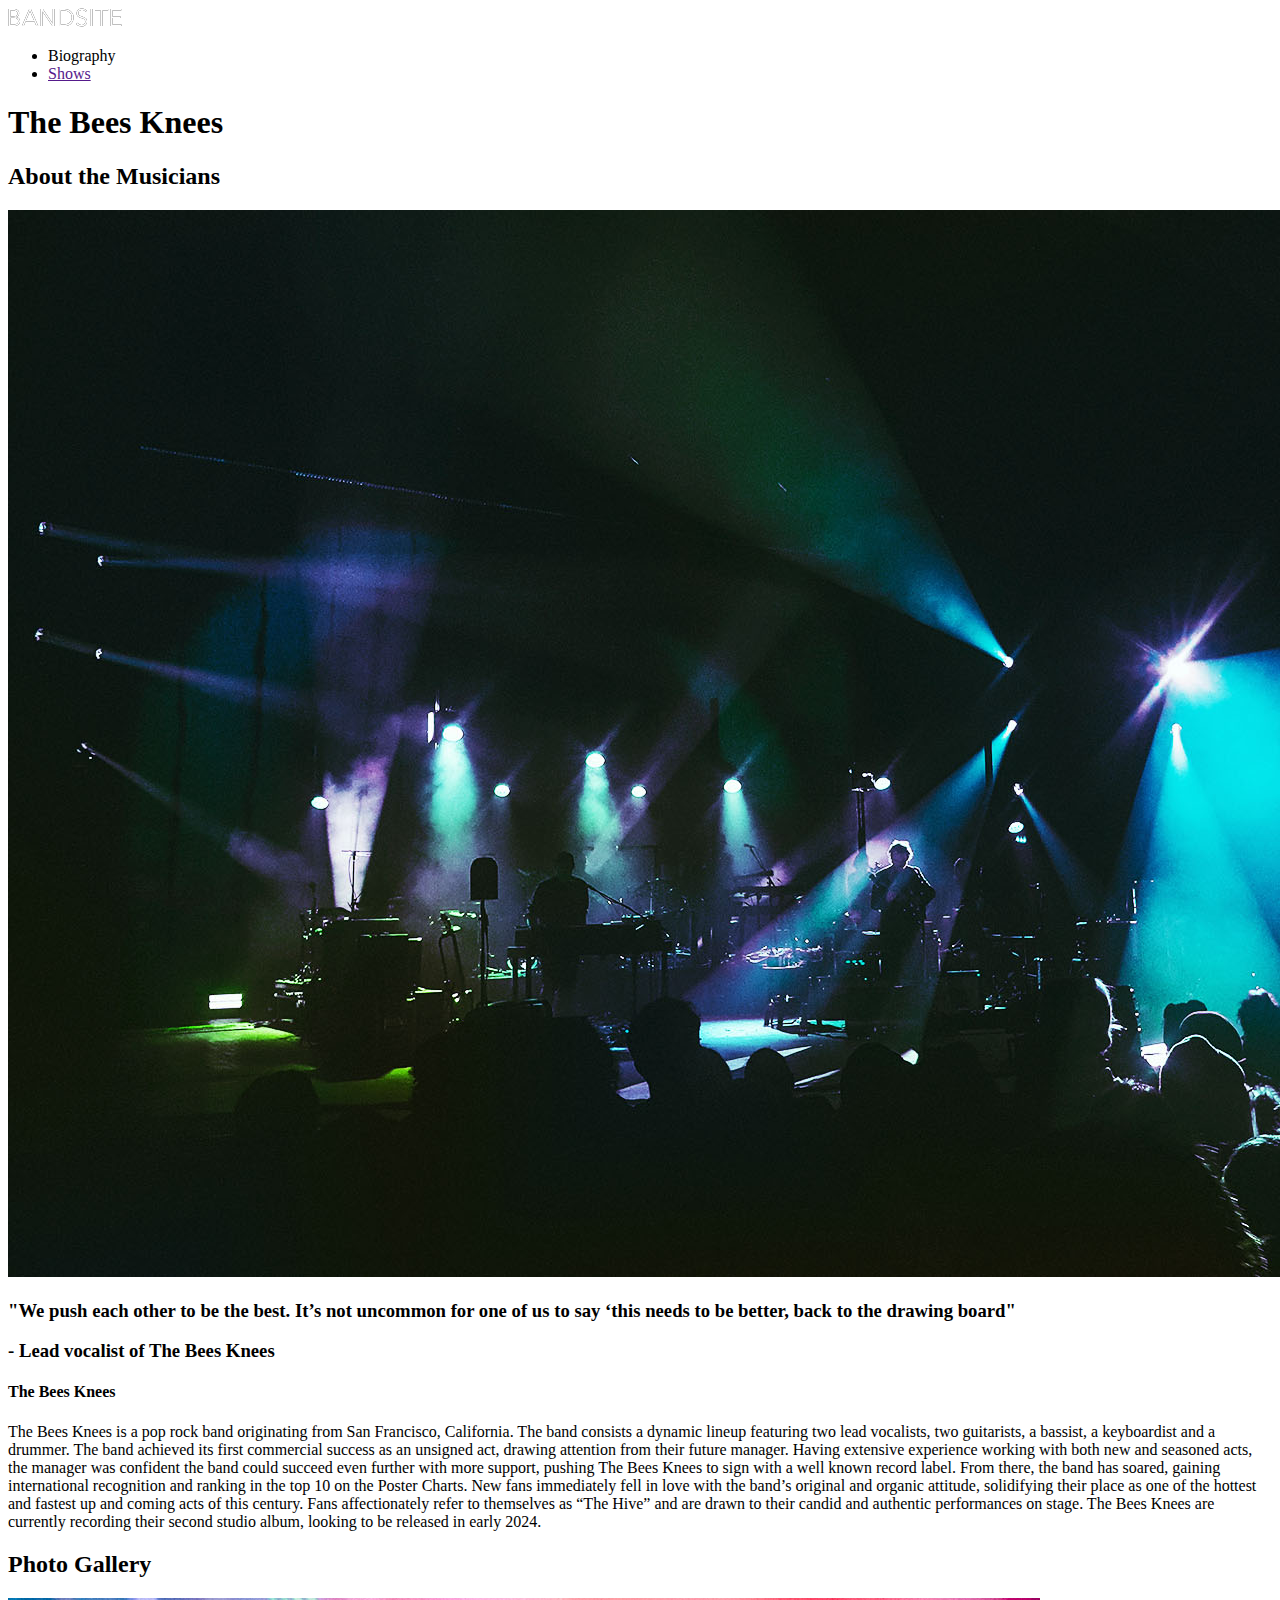
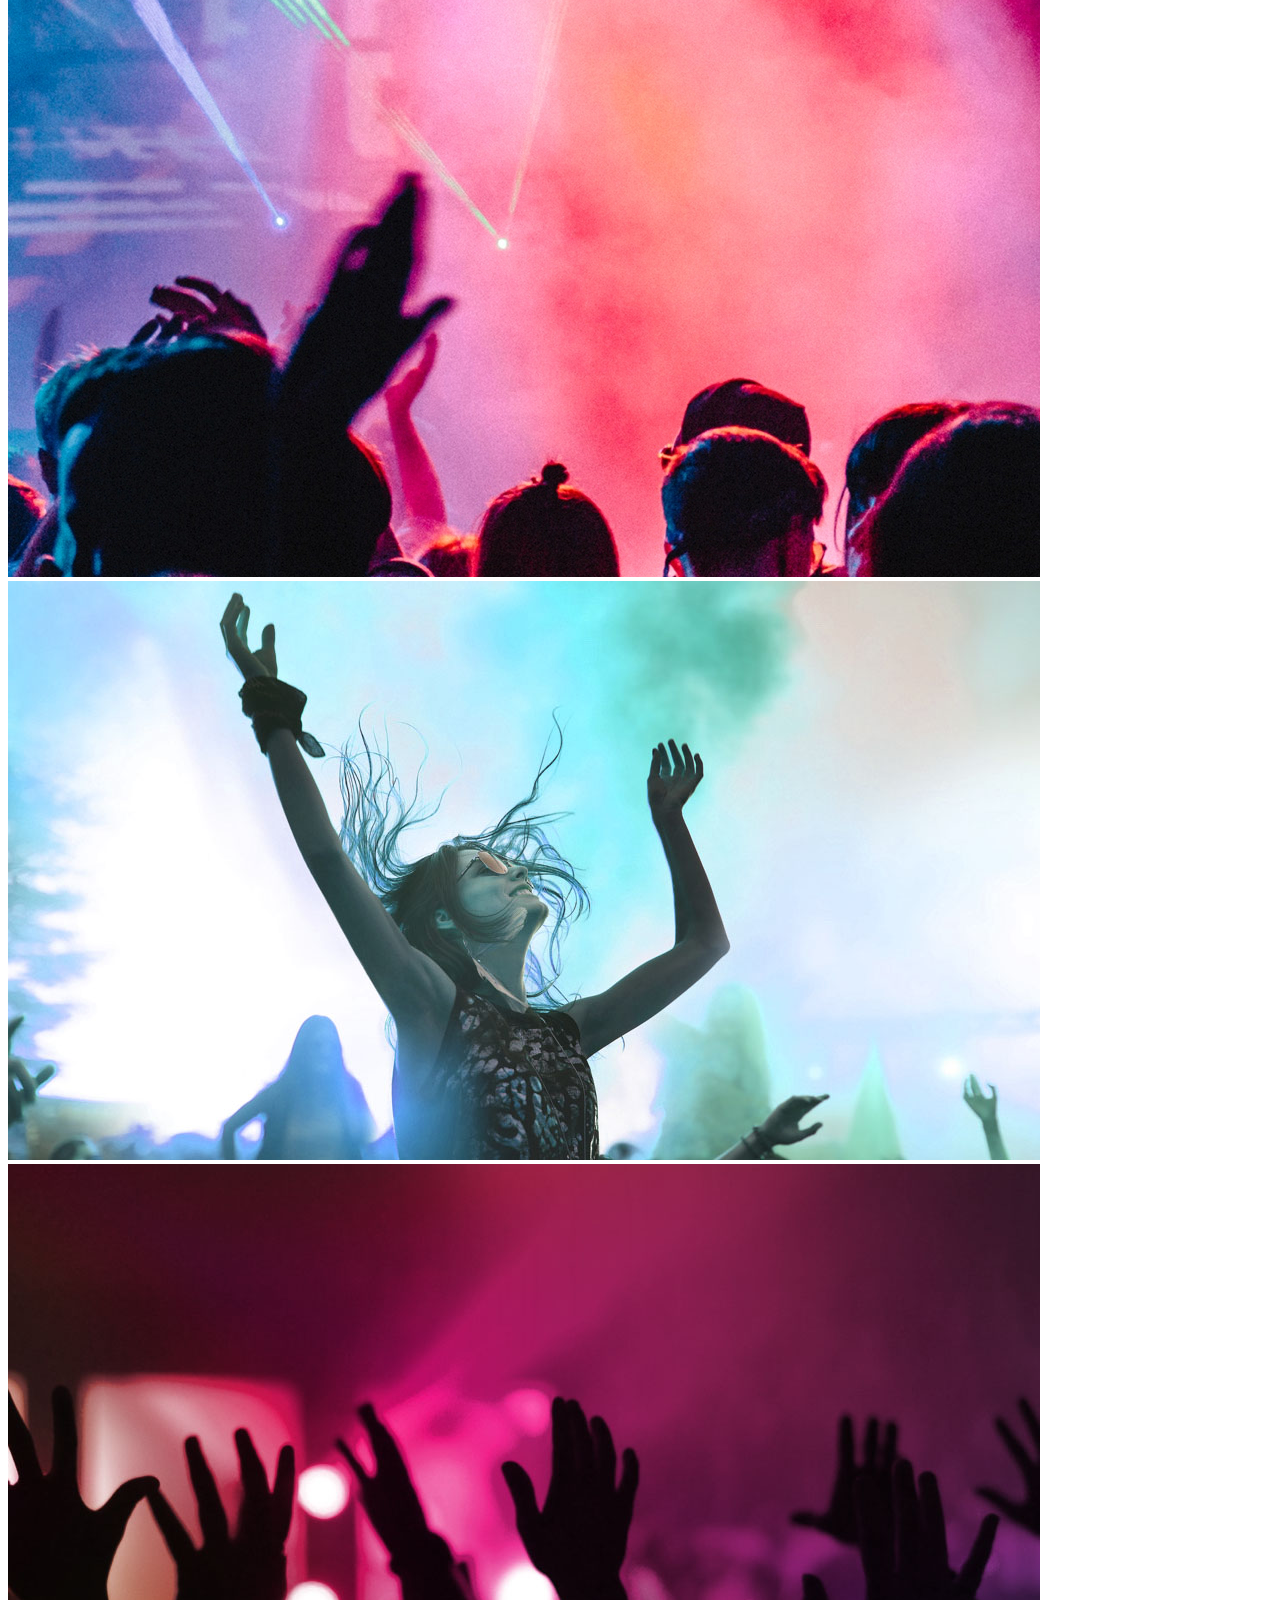
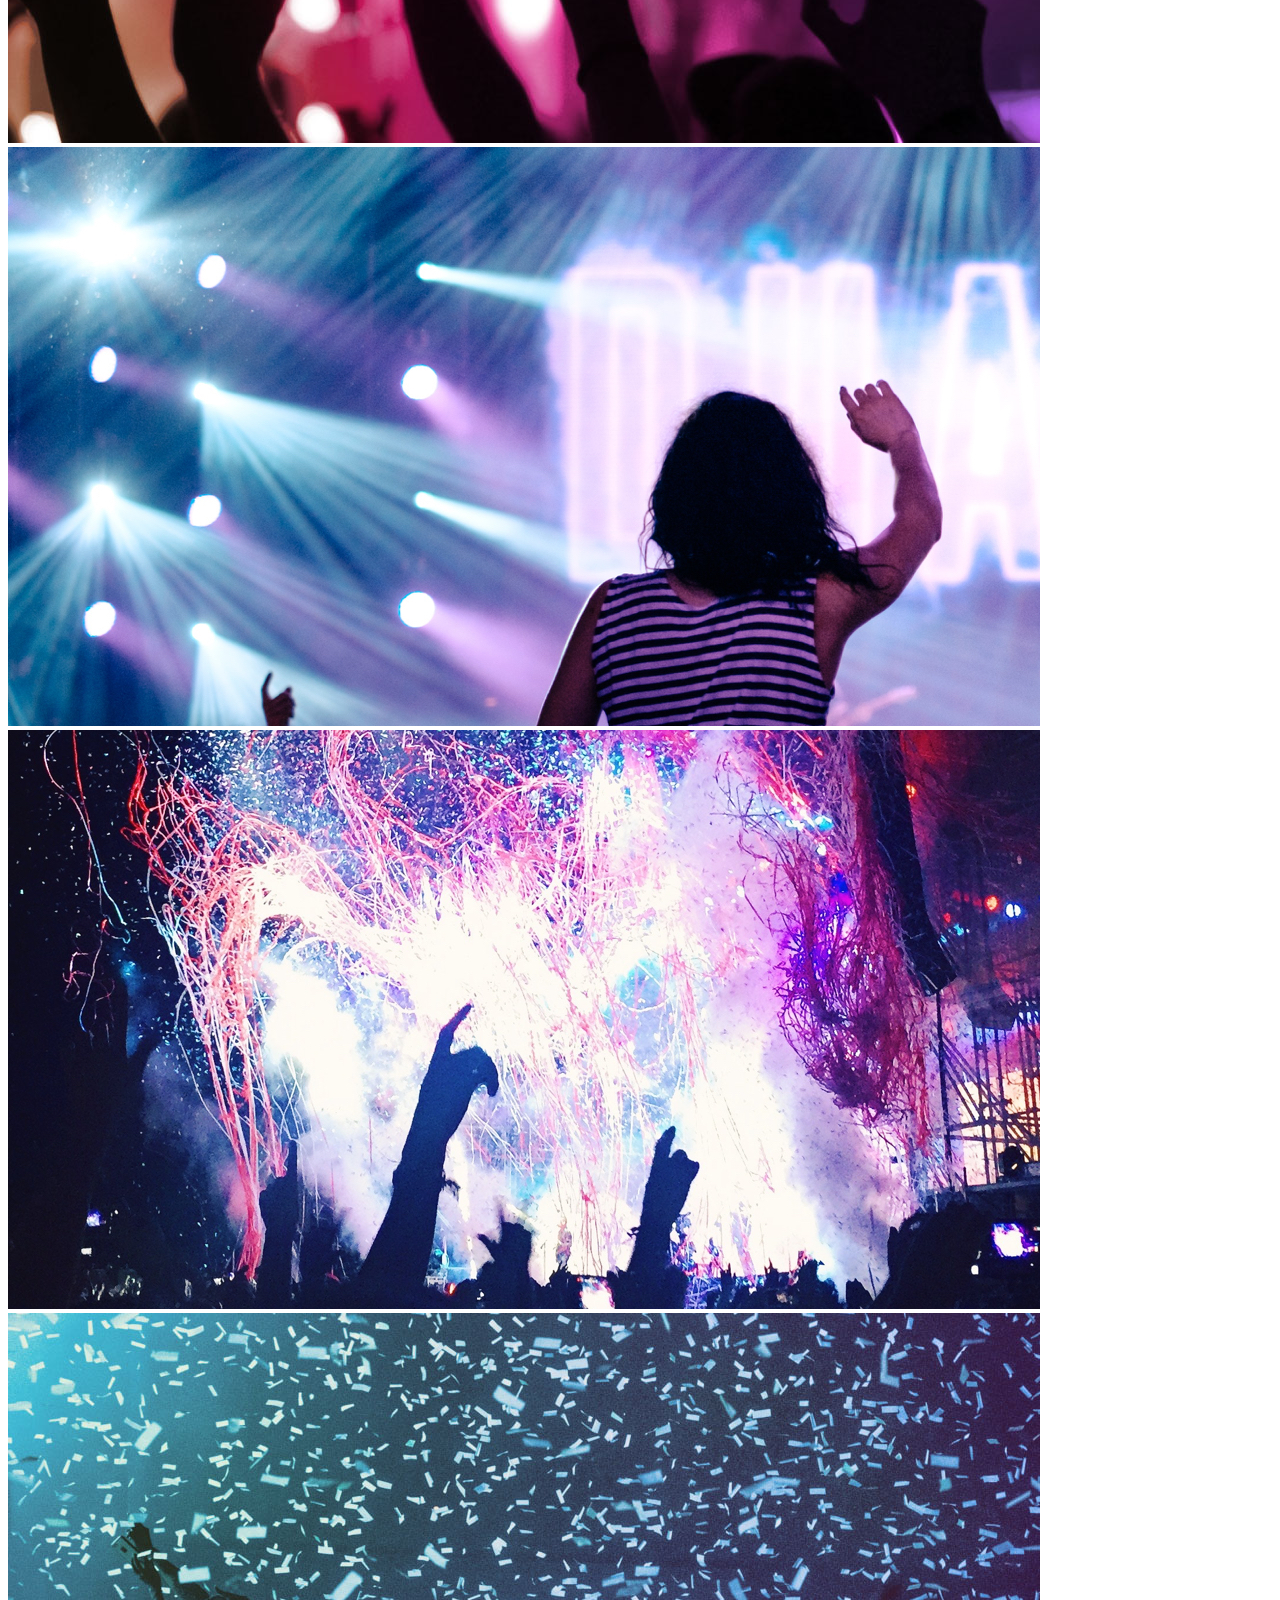
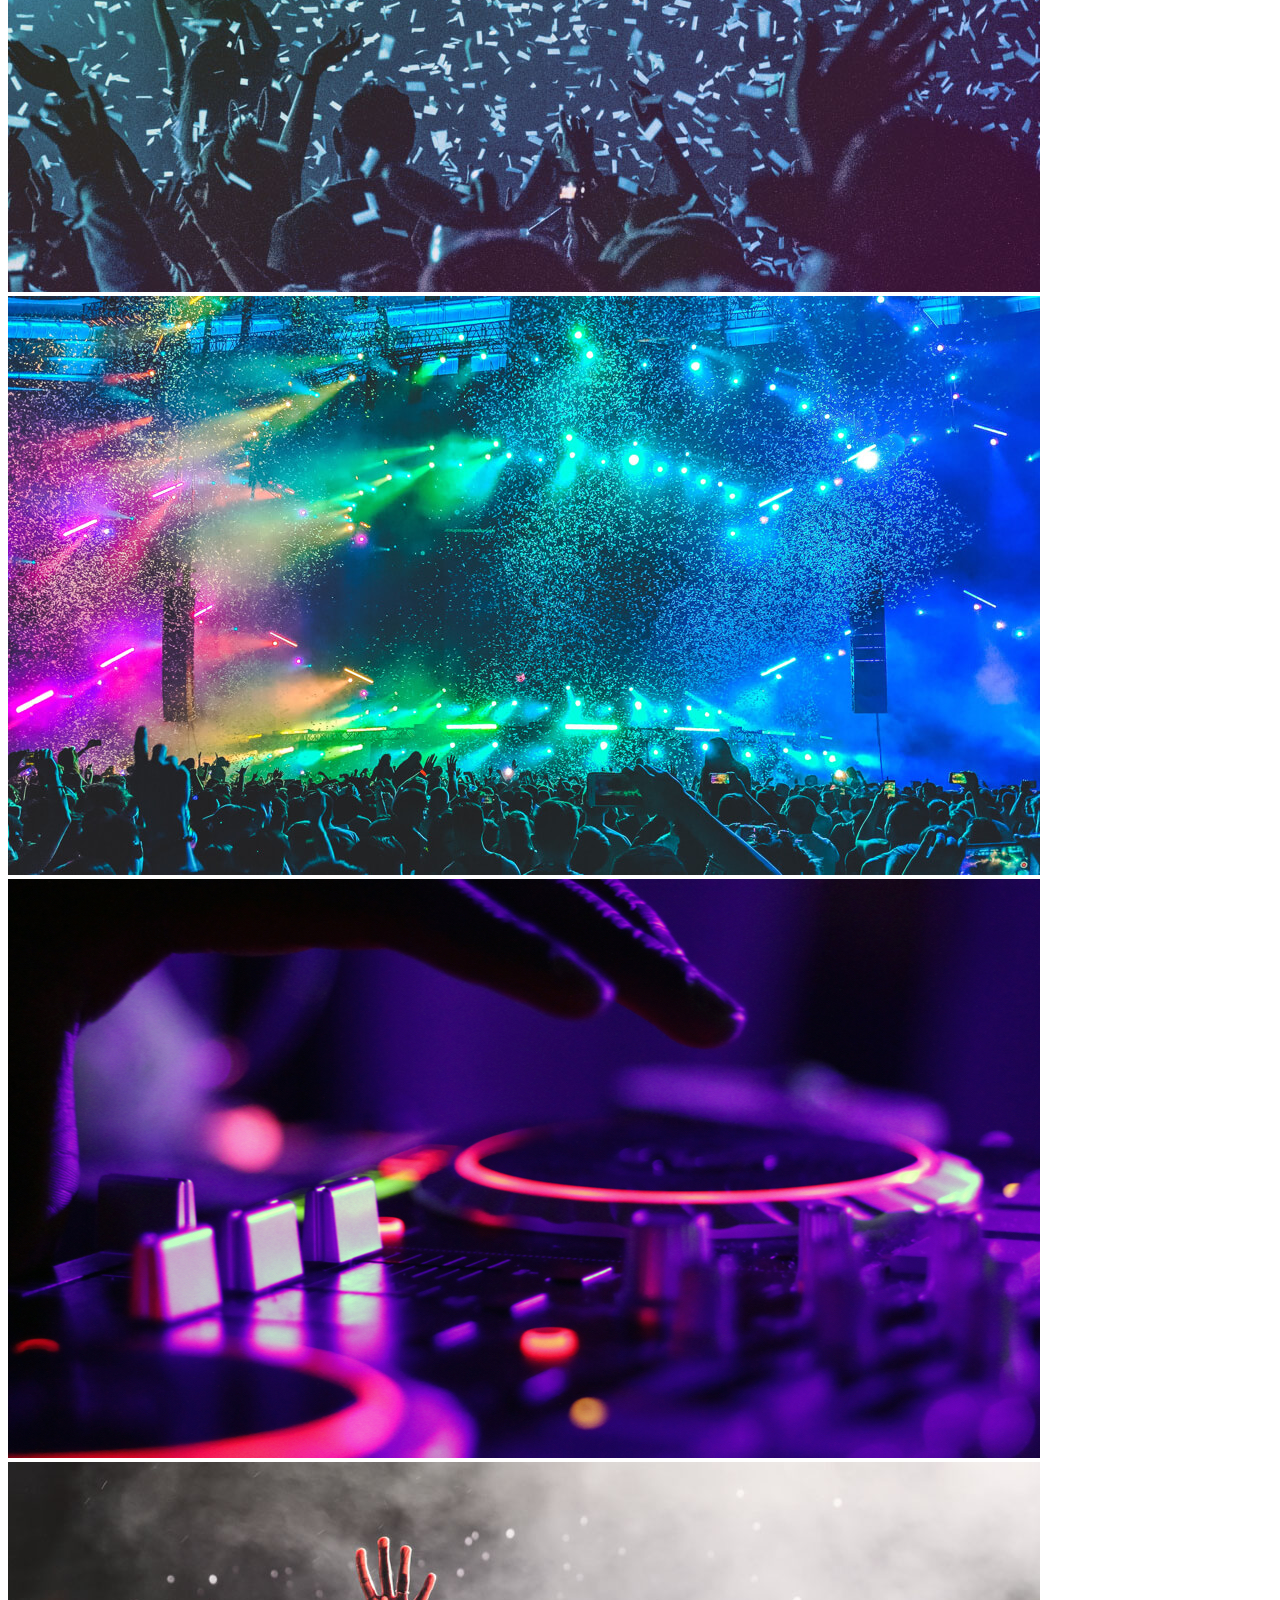
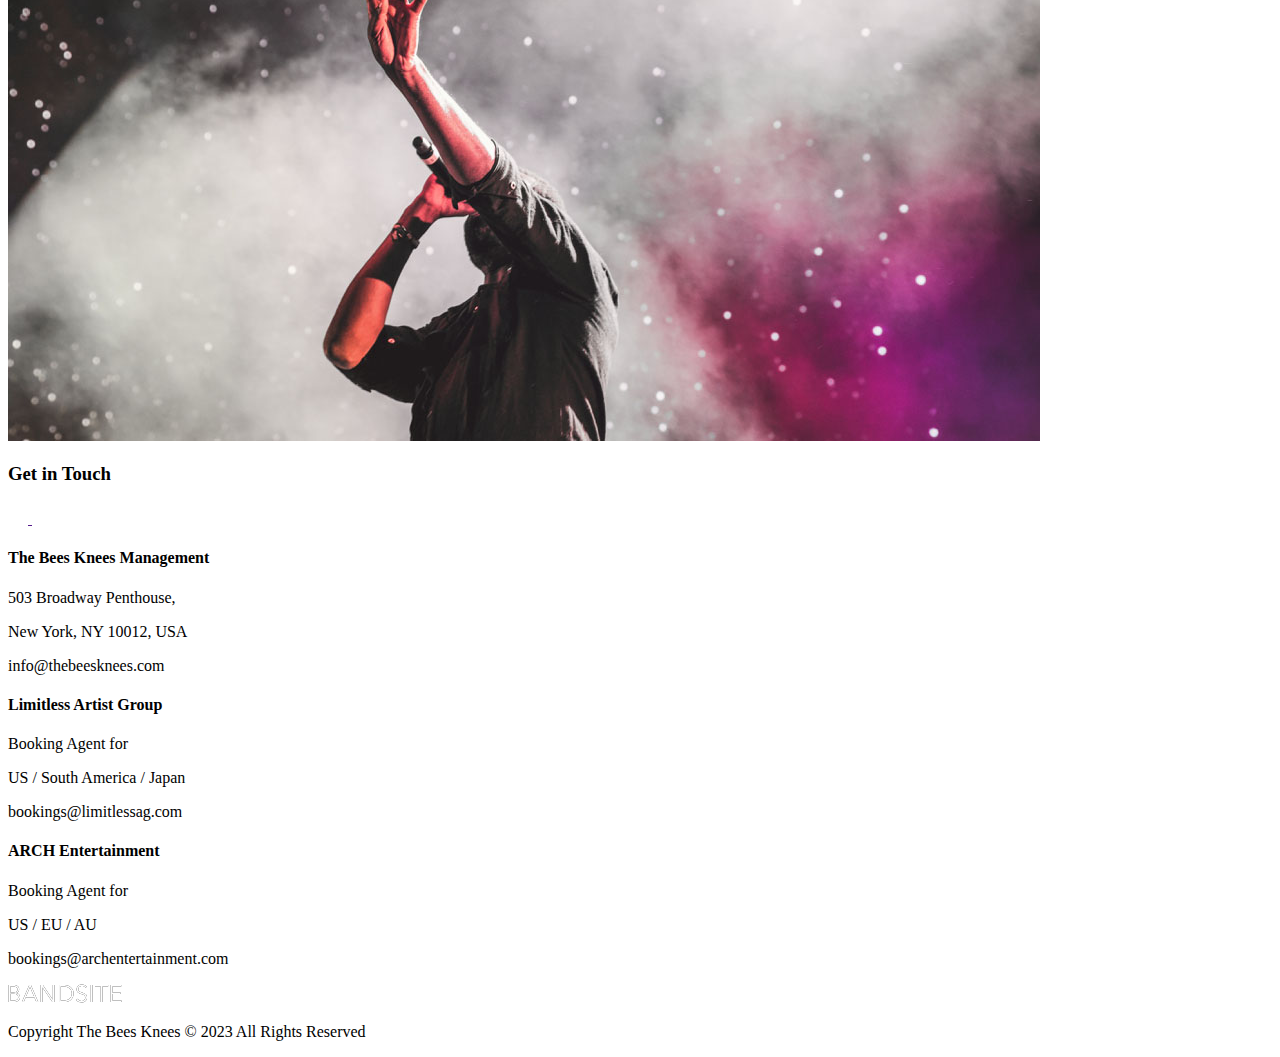
==== index.html @ 05edd822 "add scss" ====
<!DOCTYPE html>
<html lang="en">

<head>
  <meta charset="UTF-8">
  <meta name="viewport" content="width=device-width, initial-scale=1.0">
  <meta http-equiv="X-UA-Compatible" content="ie=edge">
  <title>Bandsite</title>
  <link href="./styles/bio.css" rel="stylesheet" /> <!-- Link to bio.scss -->
</head>

<body>
    <header class="nav">
        <a href=" " class="nav__logo"> 
            <img
                class="nav__logo--image" 
                src="assets/logos/Logo-bandsite.svg"
                alt="logo"
             /> <!-- image tag that loads website's logo, location, alternative text in case image cannot load -->
        </a>     
        <ul class="nav__list">
            <li class="nav__list--item--current">Biography</li>
            <li class="nav__list--item--other"><a class ="nav__list--item--link" href="">Shows</a></li>
        </ul>
    </header>

    <section class="bandheader">
        <h1 class="bandheader__title">The Bees Knees</h1>
    </section>

    <section class="about">
        <h2 class="about__musicians">About the Musicians</h2>
        <div class="about__image">
            <img src="/assets/images/band.jpg" alt="band-image"/>
        </div>
        
        <div class="about__quote">
            <h3 class="about__quote--testimonial"> <!-- why is this highlighted in yellow? -->
                "We push each other to be the best. It’s not uncommon
                for one of us to say ‘this needs to be better, back to the drawing board"
            </h3>
            <h3 class="about__quote--speaker">- Lead vocalist of The Bees Knees</h3>
        </div>

        <div class="about__content">
            <h4 class="about__content--subtitle">The Bees Knees</h4>
            <div class="about__content--bio">
                <p class="about__content--bio--description">
                The Bees Knees is a pop rock band originating from San Francisco, California.
                The band consists a dynamic lineup featuring two lead vocalists, two guitarists,
                a bassist, a keyboardist and a drummer. The band achieved its first commercial
                success as an unsigned act, drawing attention from their future manager. Having
                extensive experience working with both new and seasoned acts, the manager was
                confident the band could succeed even further with more support, pushing The Bees
                Knees to sign with a well known record label.

                From there, the band has soared, gaining international recognition and ranking in
                the top 10 on the Poster Charts. New fans immediately fell in love with the band’s
                original and organic attitude, solidifying their place as one of the hottest and
                fastest up and coming acts of this century. Fans affectionately refer to themselves
                as “The Hive” and are drawn to their candid and authentic performances on stage. The
                Bees Knees are currently recording their second studio album, looking to be released
                in early 2024.
                </p>
            </div>
        </div>
    </section> 

    <section class="photos">
        <h2 class="photos__title">Photo Gallery</h2>
        <div class="photos__gallery">
            <img src="/assets/images/Photo-gallery-1.jpg" alt="rainbow smoke"/>
            <img src="/assets/images/Photo-gallery-2.jpg" alt="white smoke"/>
            <img src="/assets/images/Photo-gallery-3.jpg" alt="pink hands"/>
            <img src="/assets/images/Photo-gallery-4.jpg" alt="girl back"/>
            <img src="/assets/images/Photo-gallery-5.jpg" alt="rainbow strings"/>
            <img src="/assets/images/Photo-gallery-9.jpg" alt="blue confetti"/>
            <img src="/assets/images/Photo-gallery-7.jpg" alt="rainbow confetti"/>
            <img src="/assets/images/Photo-gallery-8.jpg" alt="DJ board"/>
            <img src="/assets/images/Photo-gallery-6.jpg" alt="artist singing"/>
        </div>
    </section>

<footer class="footer">
    <section class="footer__socials">
        <h3 class="footer__socials--subtitle">Get in Touch</h3>
        <a class="footer__socials--media" href="">
            <img src="assets/icons/SVG/Icon-instagram.svg" alt="instagram"/>
        </a>
        <a class="footer__socials--media" href=""></a>
            <img src="assets/icons/SVG/Icon-facebook.svg" alt="facebook"/>
        </a>
        <a class="footer__socials--media" href=""></a>
            <img src="assets/icons/SVG/Icon-twitter.svg" alt="twitter"/>
        </a>
    </section>
    <div class="footer__info">
        <section class="footer__info--block">
            <h4 class="footer__info--block--title">The Bees Knees Management</h4>
            <div class="footer__info--block--address">
                <p>503 Broadway Penthouse,</p>
                <p>New York, NY 10012, USA</p>
            </div>

            <div class="footer__info--block--email">
                <p>info@thebeesknees.com</p>
            </div> 
        </section>

        <section class="footer__limitless">
            <h4 class="footer__limitless--management">Limitless Artist Group</h4>
            <div class="footer__limitless--info">
                <p>Booking Agent for</p>
                <p>US / South America / Japan</p>
            </div>
            <div class="footer__limitless--email">
                <p>bookings@limitlessag.com</p>
            </div>
        </section>

        <section class="footer__entertainment">
            <h4 class="footer__entertainment--management">ARCH Entertainment</h4>
            <div class="footer__entertainment--info">
                <p>Booking Agent for</p>
                <p>US / EU / AU</p>
            </div>
            <div class="footer__entertainment--email">
                <p>bookings@archentertainment.com</p>
            </div>
        </section>
    </div>
    <div class="footer__copyright">
        <a class="footer__copyright--logo">
            <img src="assets/logos/Logo-bandsite.svg" alt="logo">
        </a>
        <p class="footer__copyright--info">
            Copyright The Bees Knees © 2023 All Rights Reserved
        </p>
    </div>

</footer>

        <!--i added gitignore, but am i missing anything else?? idk what to do with it -->
       
</body>
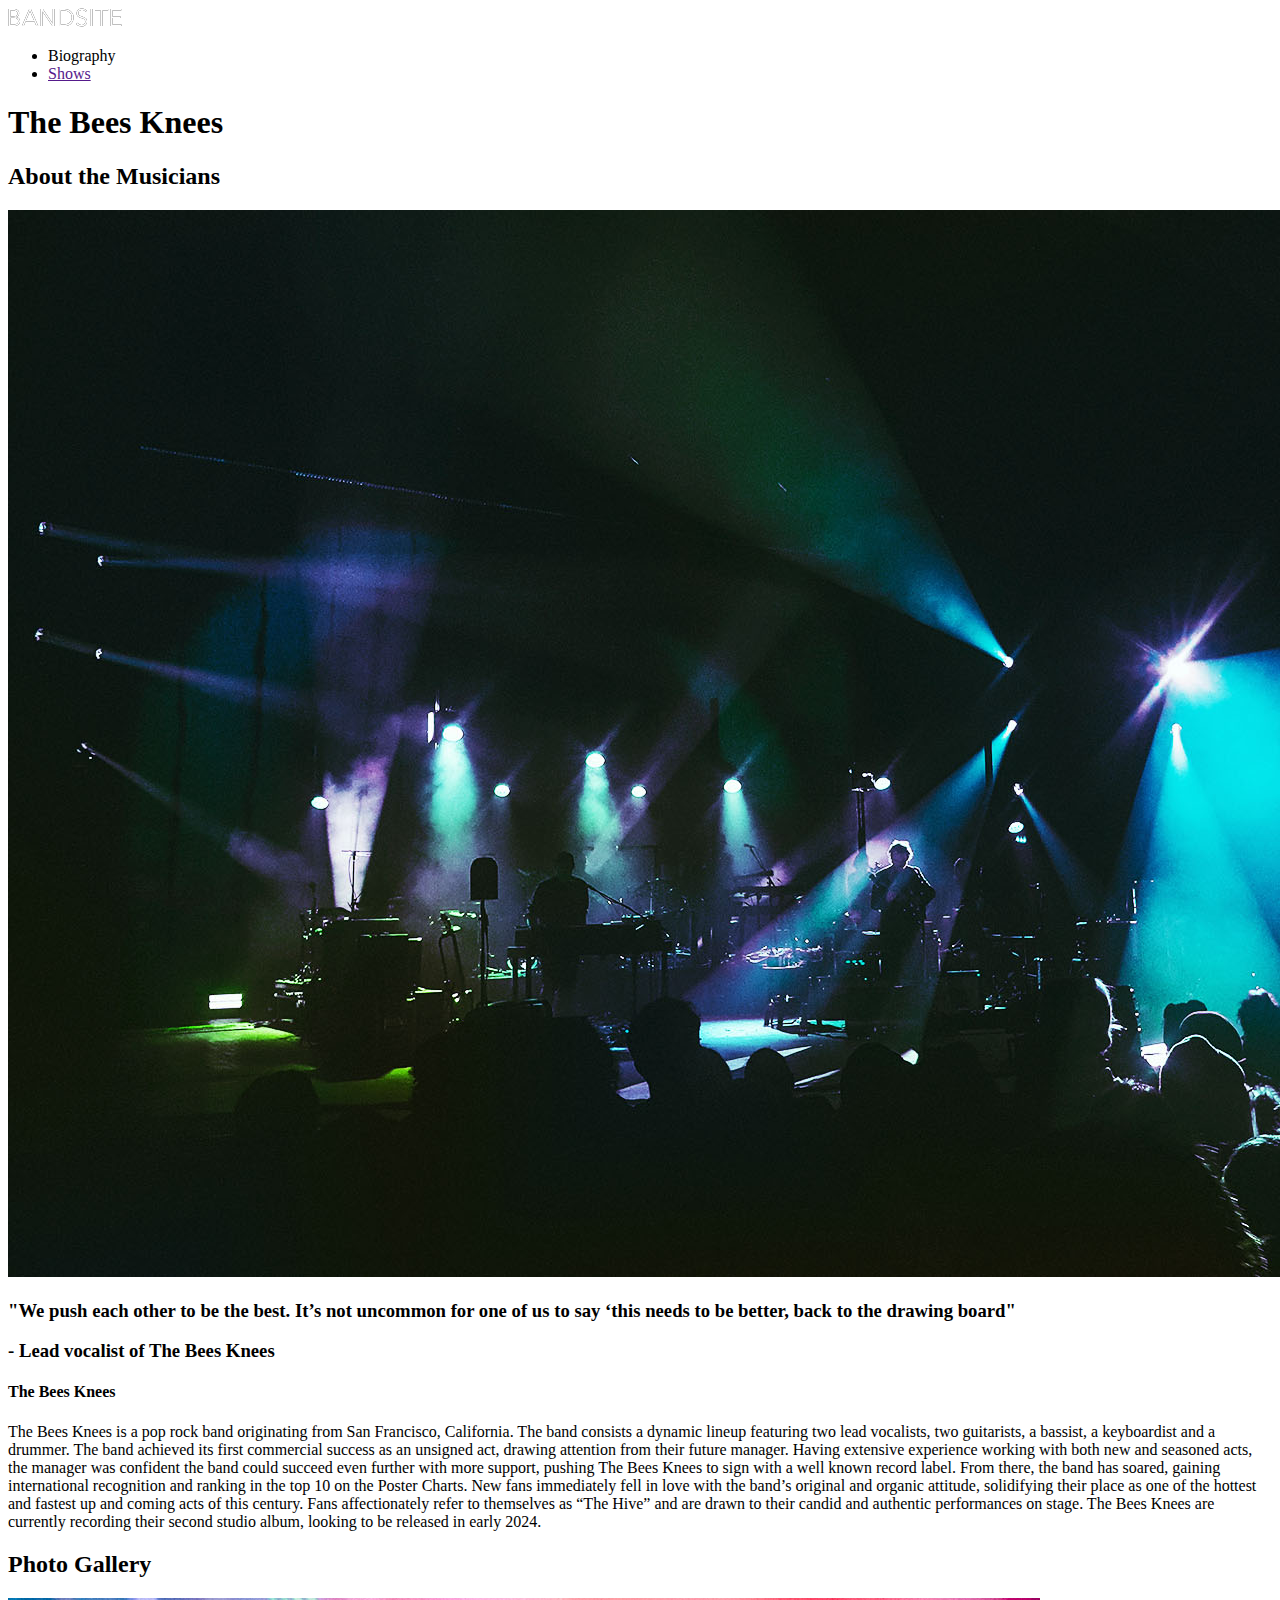
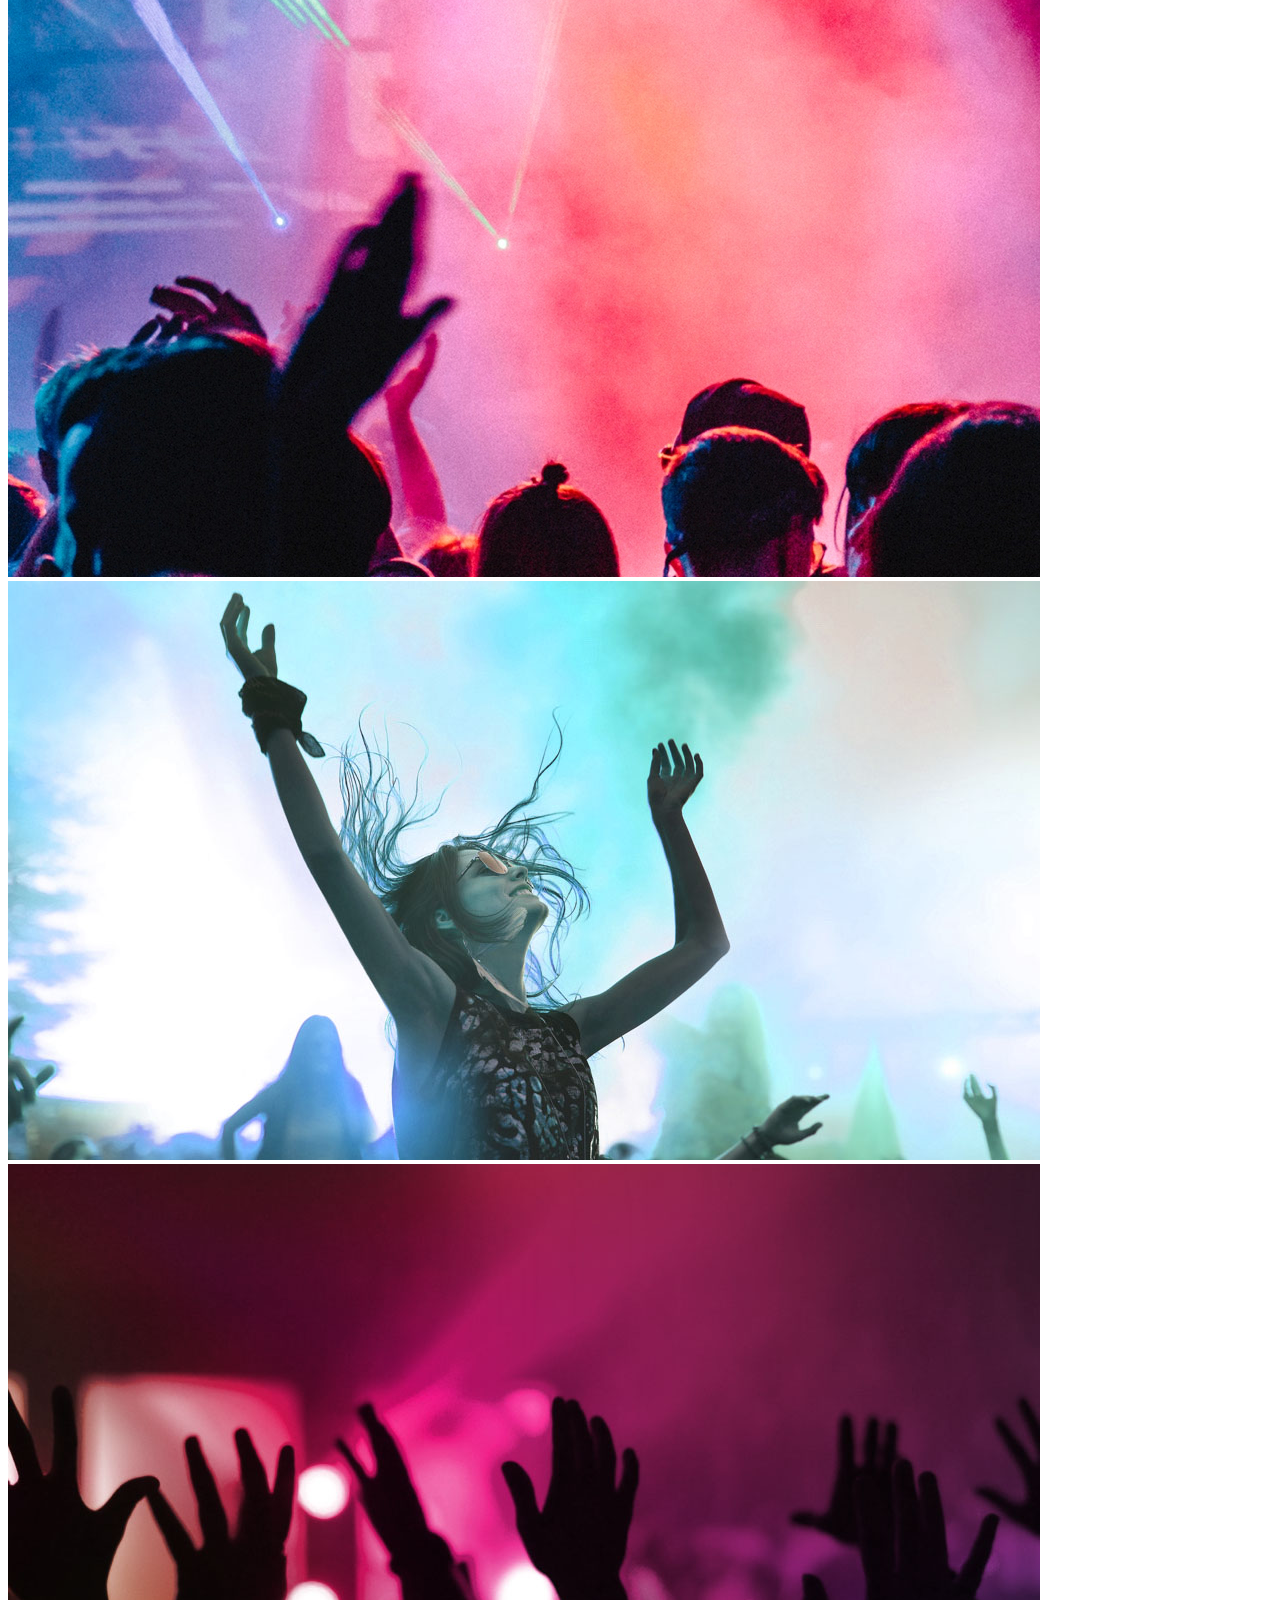
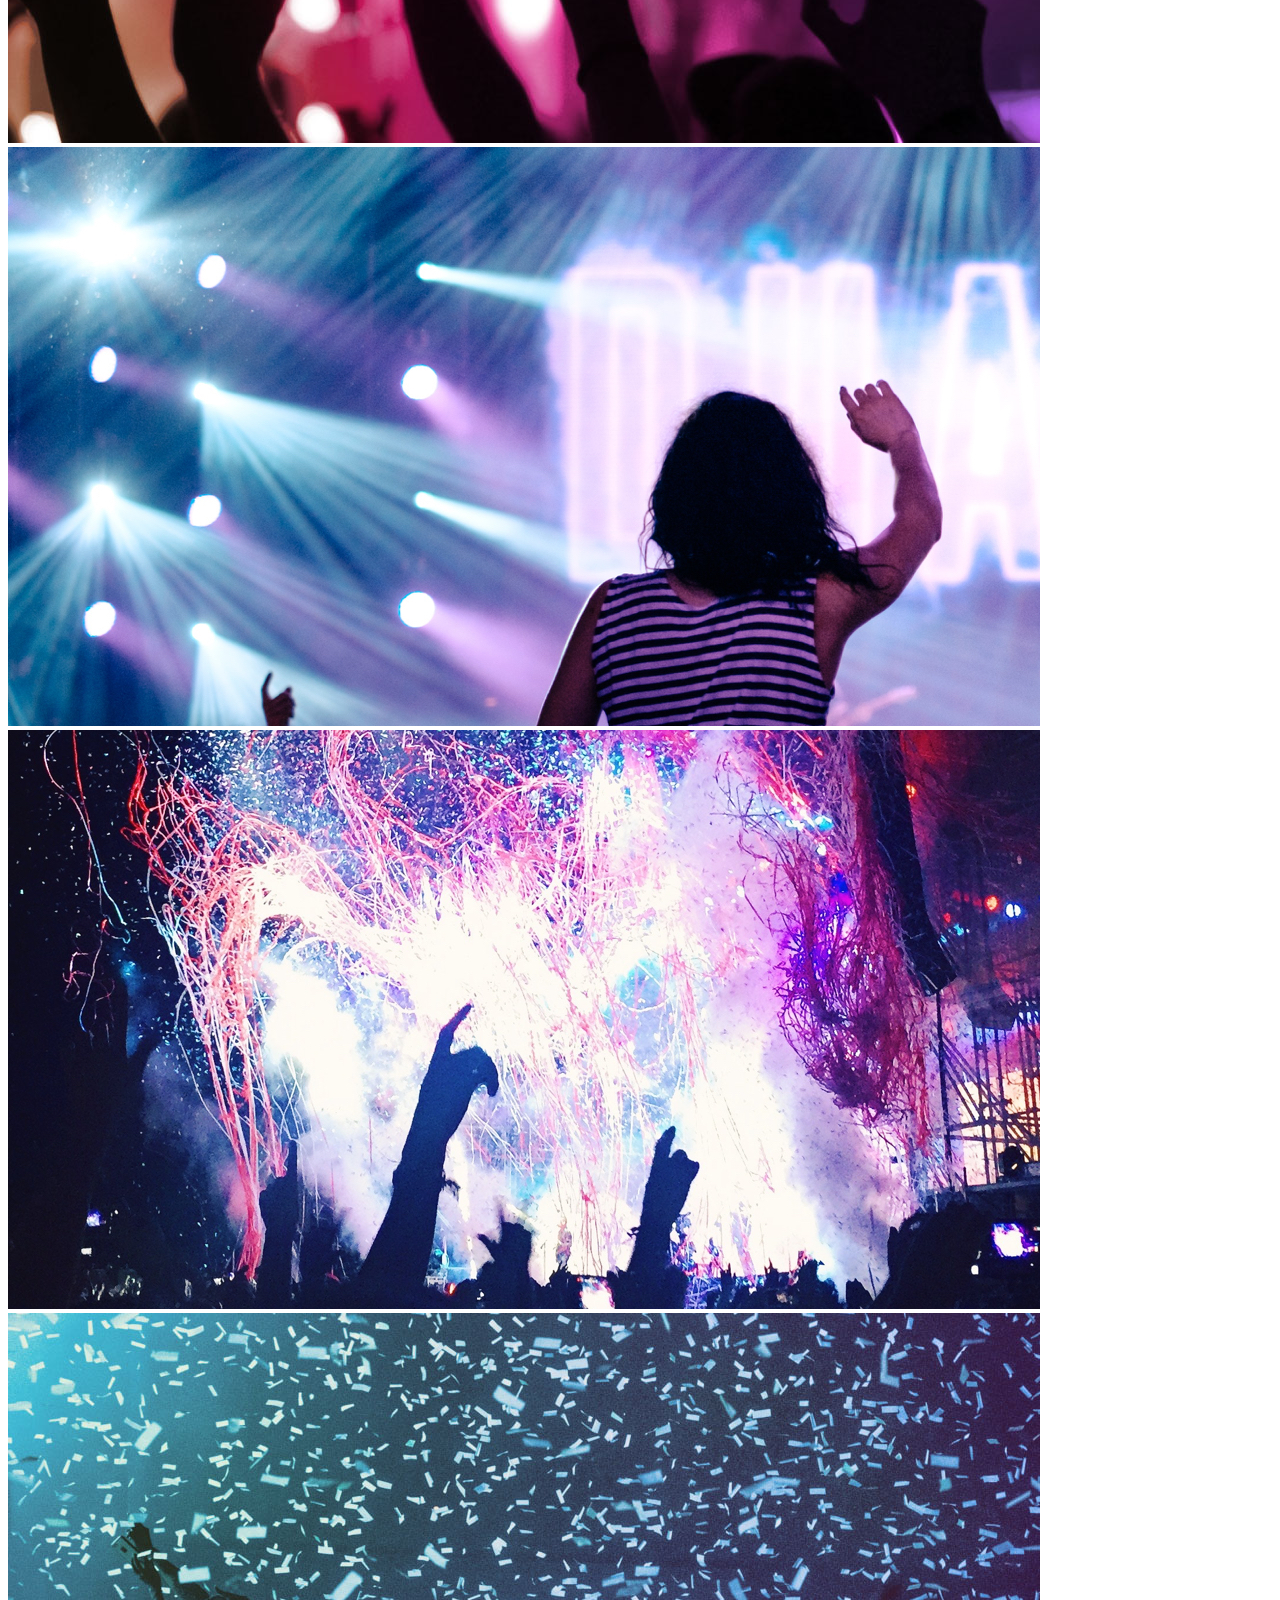
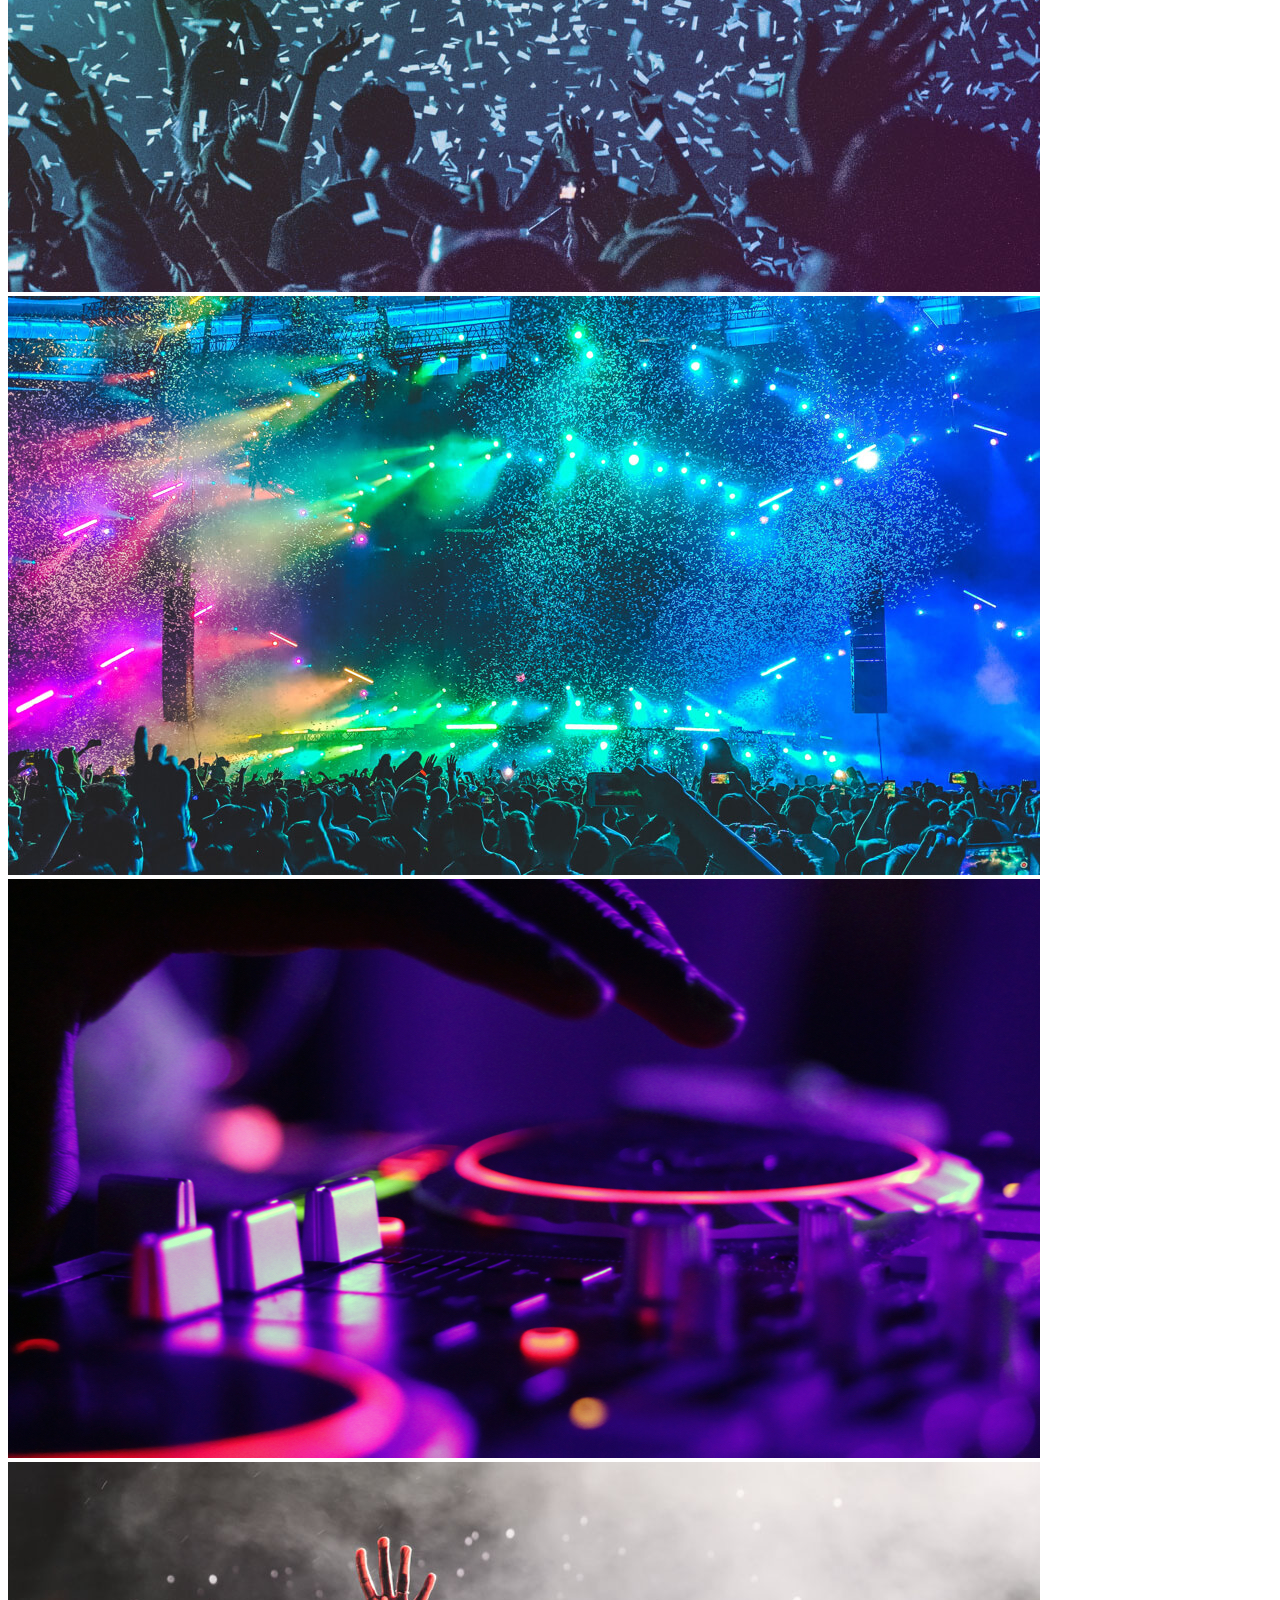
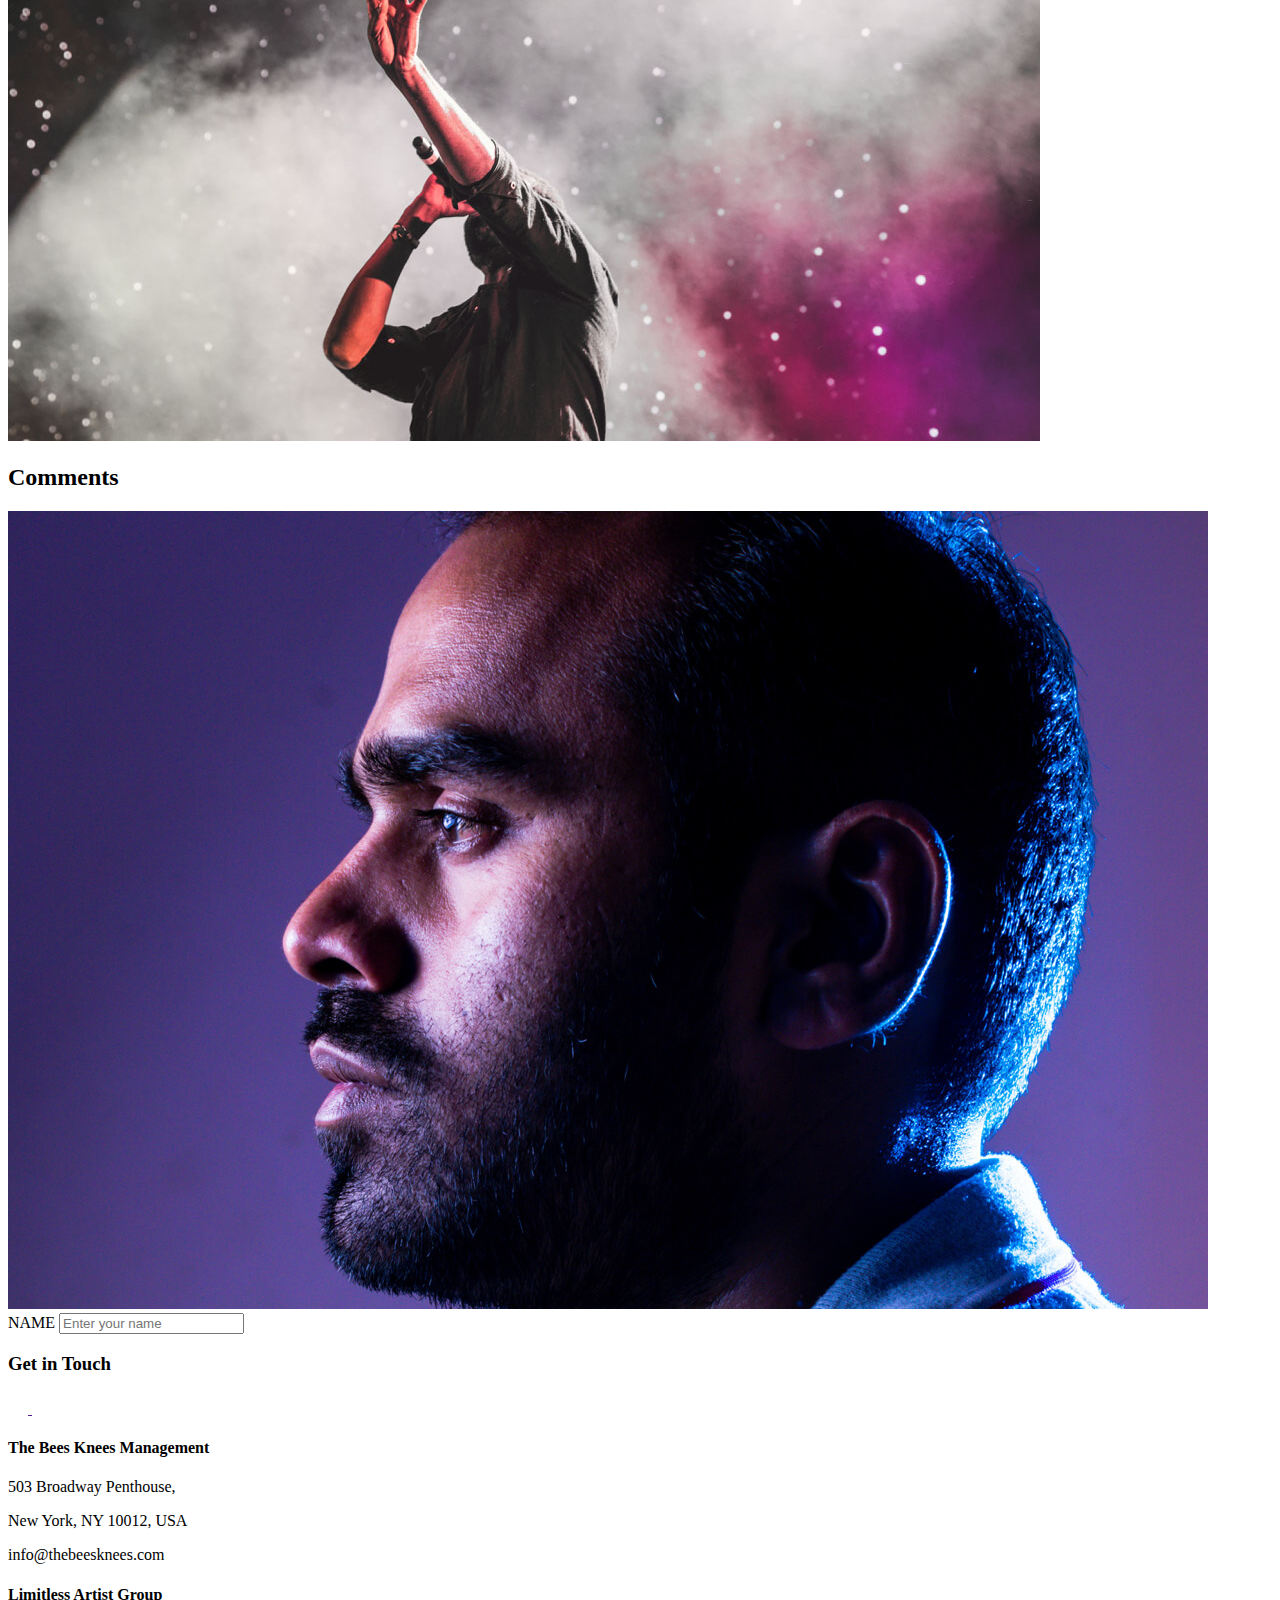
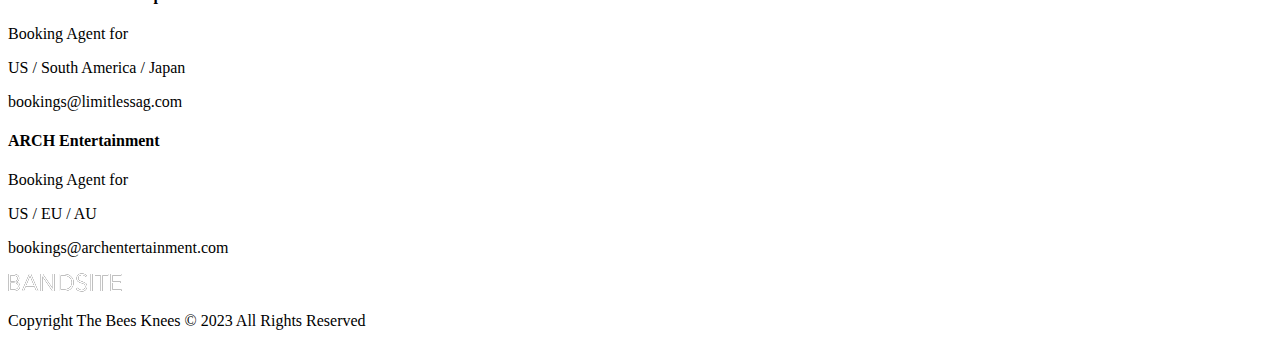
==== commit 12f6f84c: "creating comments section" ====
--- a/index.html
+++ b/index.html
@@ -81,6 +81,19 @@
         </div>
     </section>
 
+    <section class="comments">
+        <h2 class="comments__title">Comments</h2>
+        <div class="comments__forum">
+            <img class="comments__forum--avatar" src="/assets/images/Mohan-muruge.jpg" alt="avatar">
+        <form class="commentForum">
+            <label for="name">NAME</label>
+            <input type="text" id="name" name="name" placeholder="Enter your name">
+        </form>
+        </div>
+
+
+    </section>
+
 <footer class="footer">
     <section class="footer__socials">
         <h3 class="footer__socials--subtitle">Get in Touch</h3>
@@ -140,6 +153,4 @@
 
 </footer>
 
-        <!--i added gitignore, but am i missing anything else?? idk what to do with it -->
-       
 </body>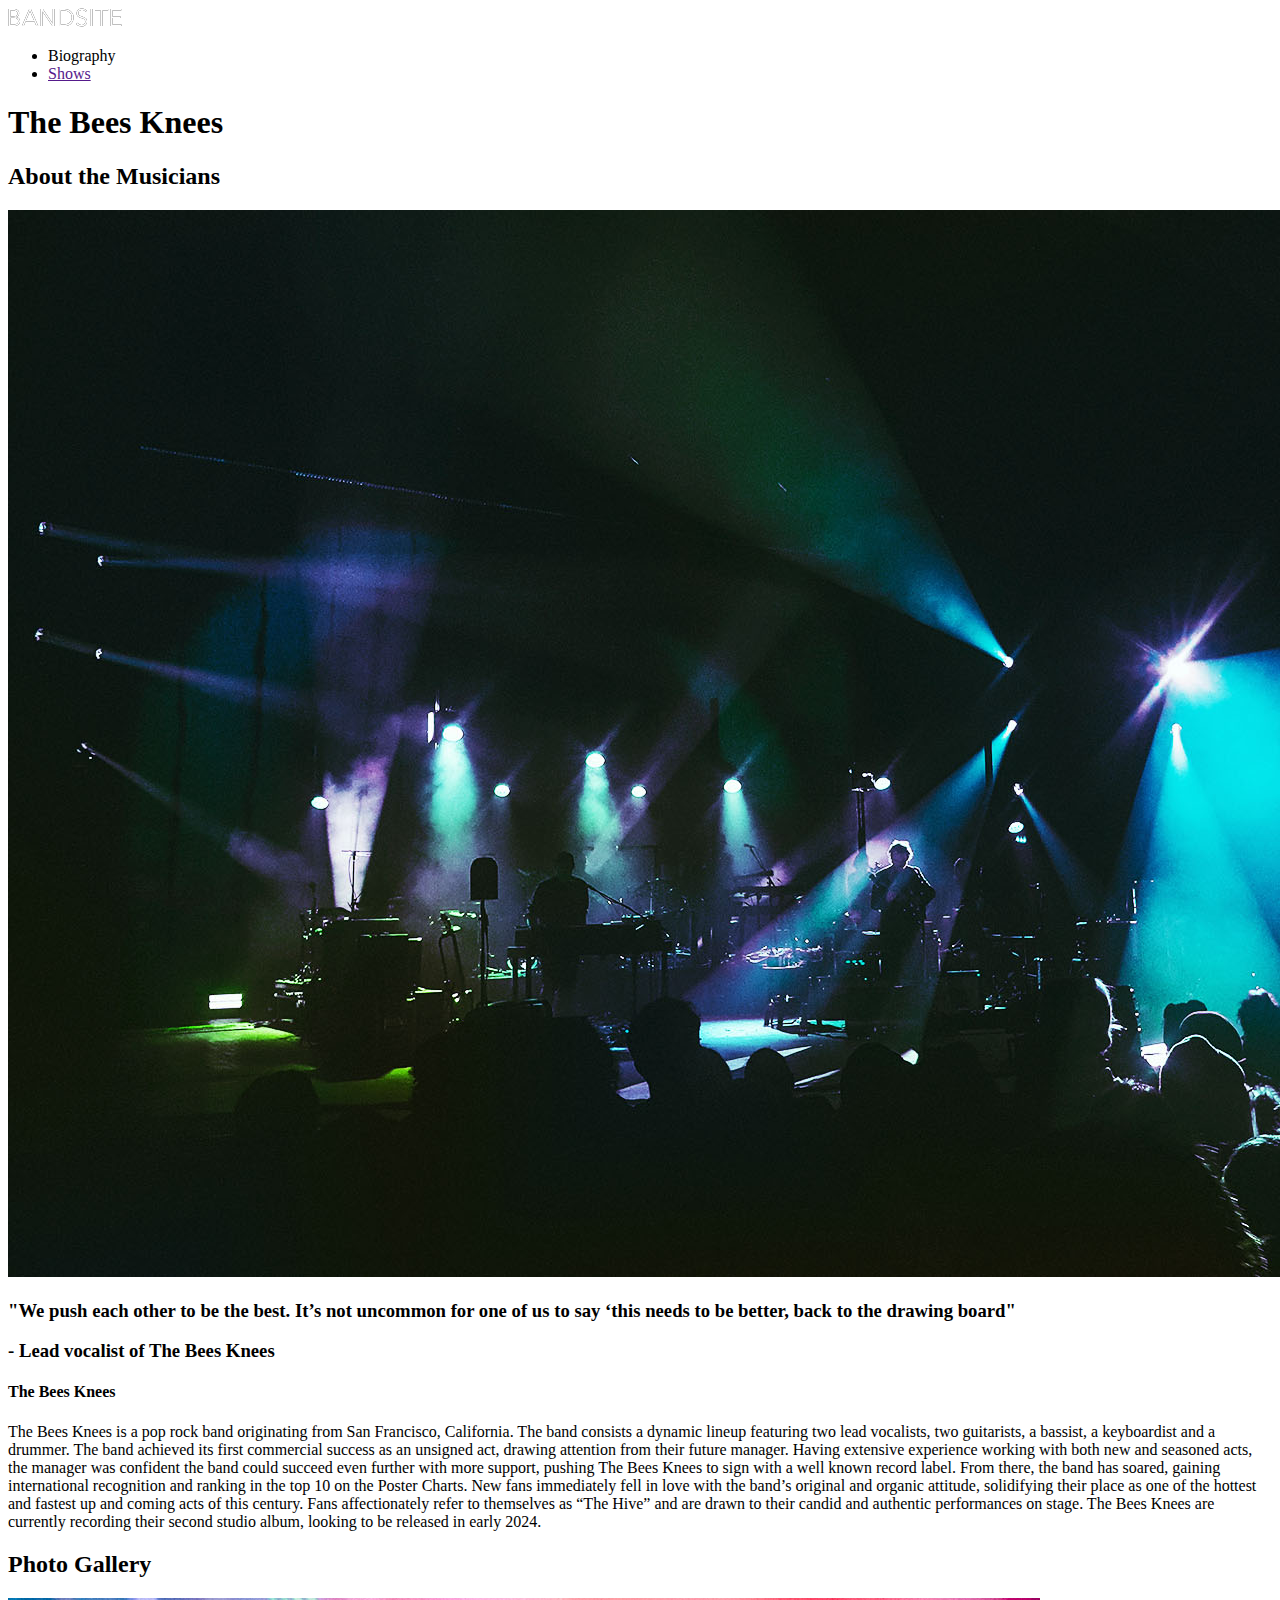
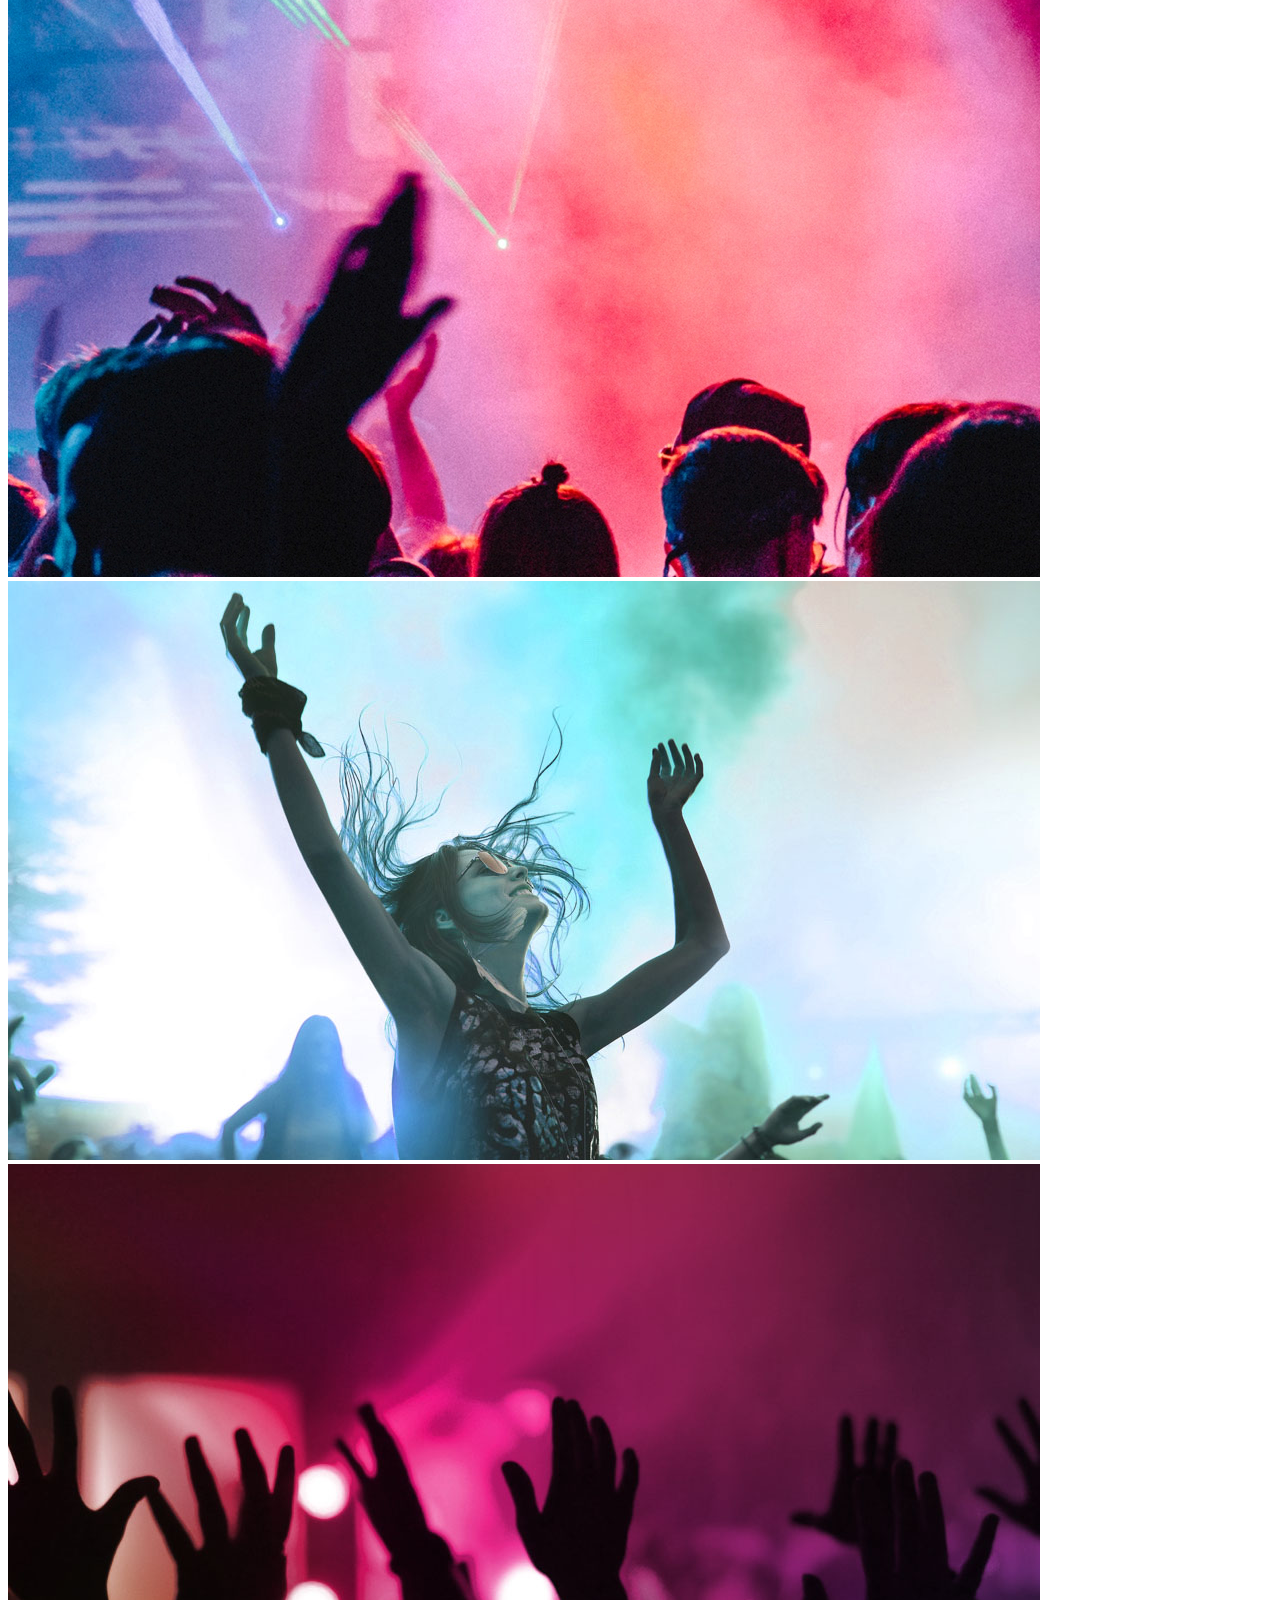
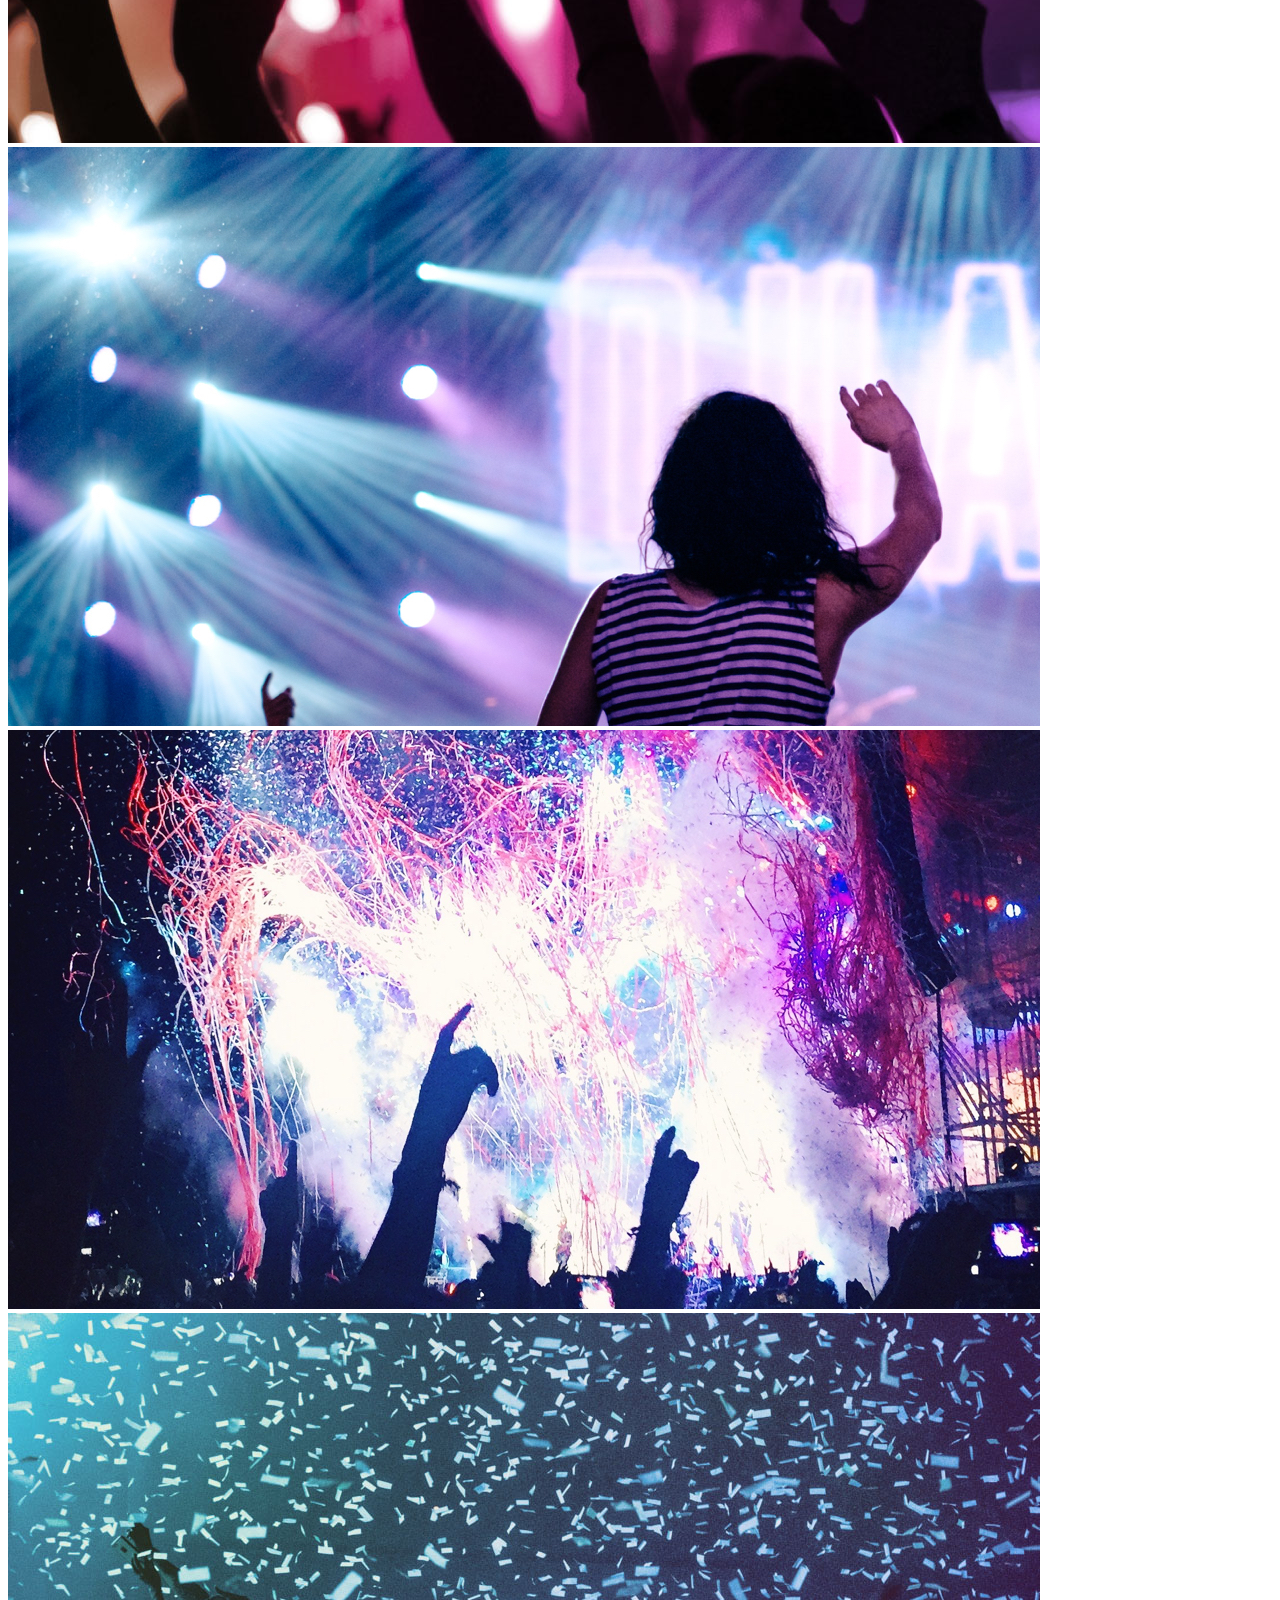
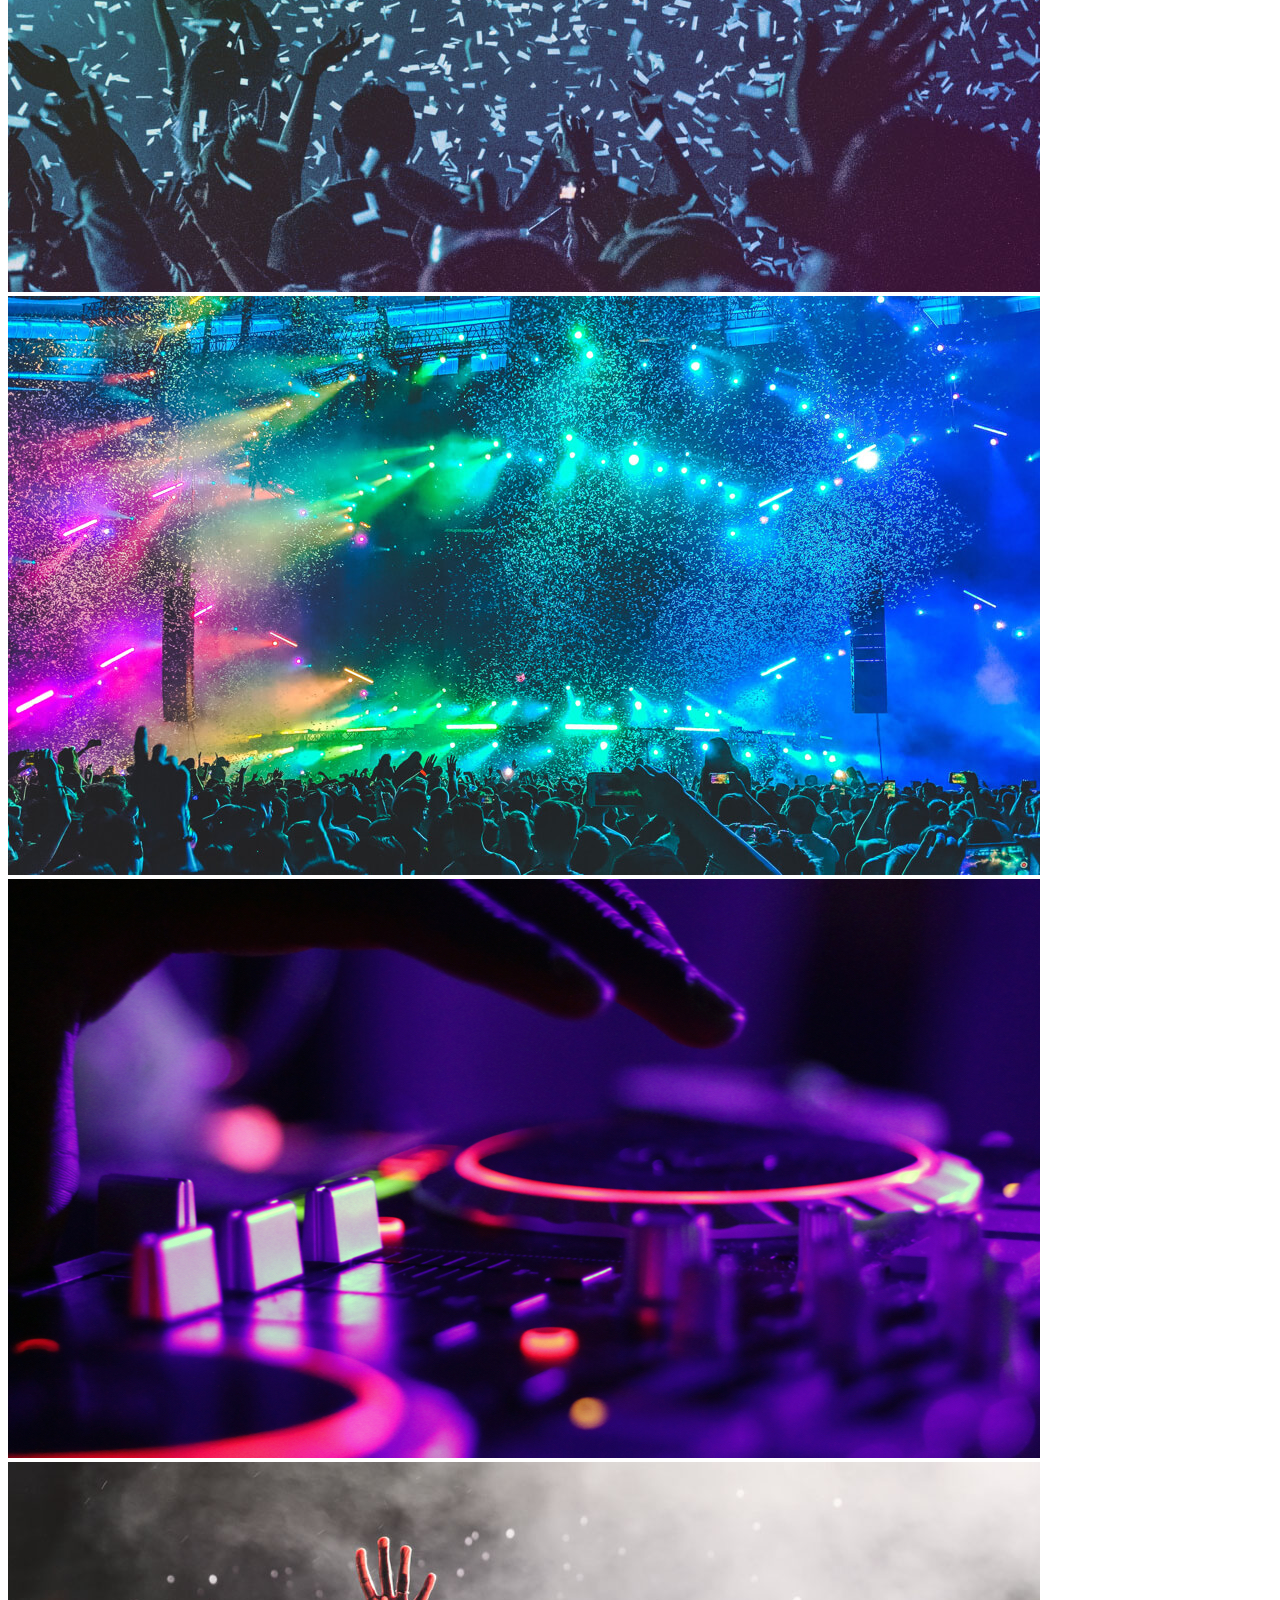
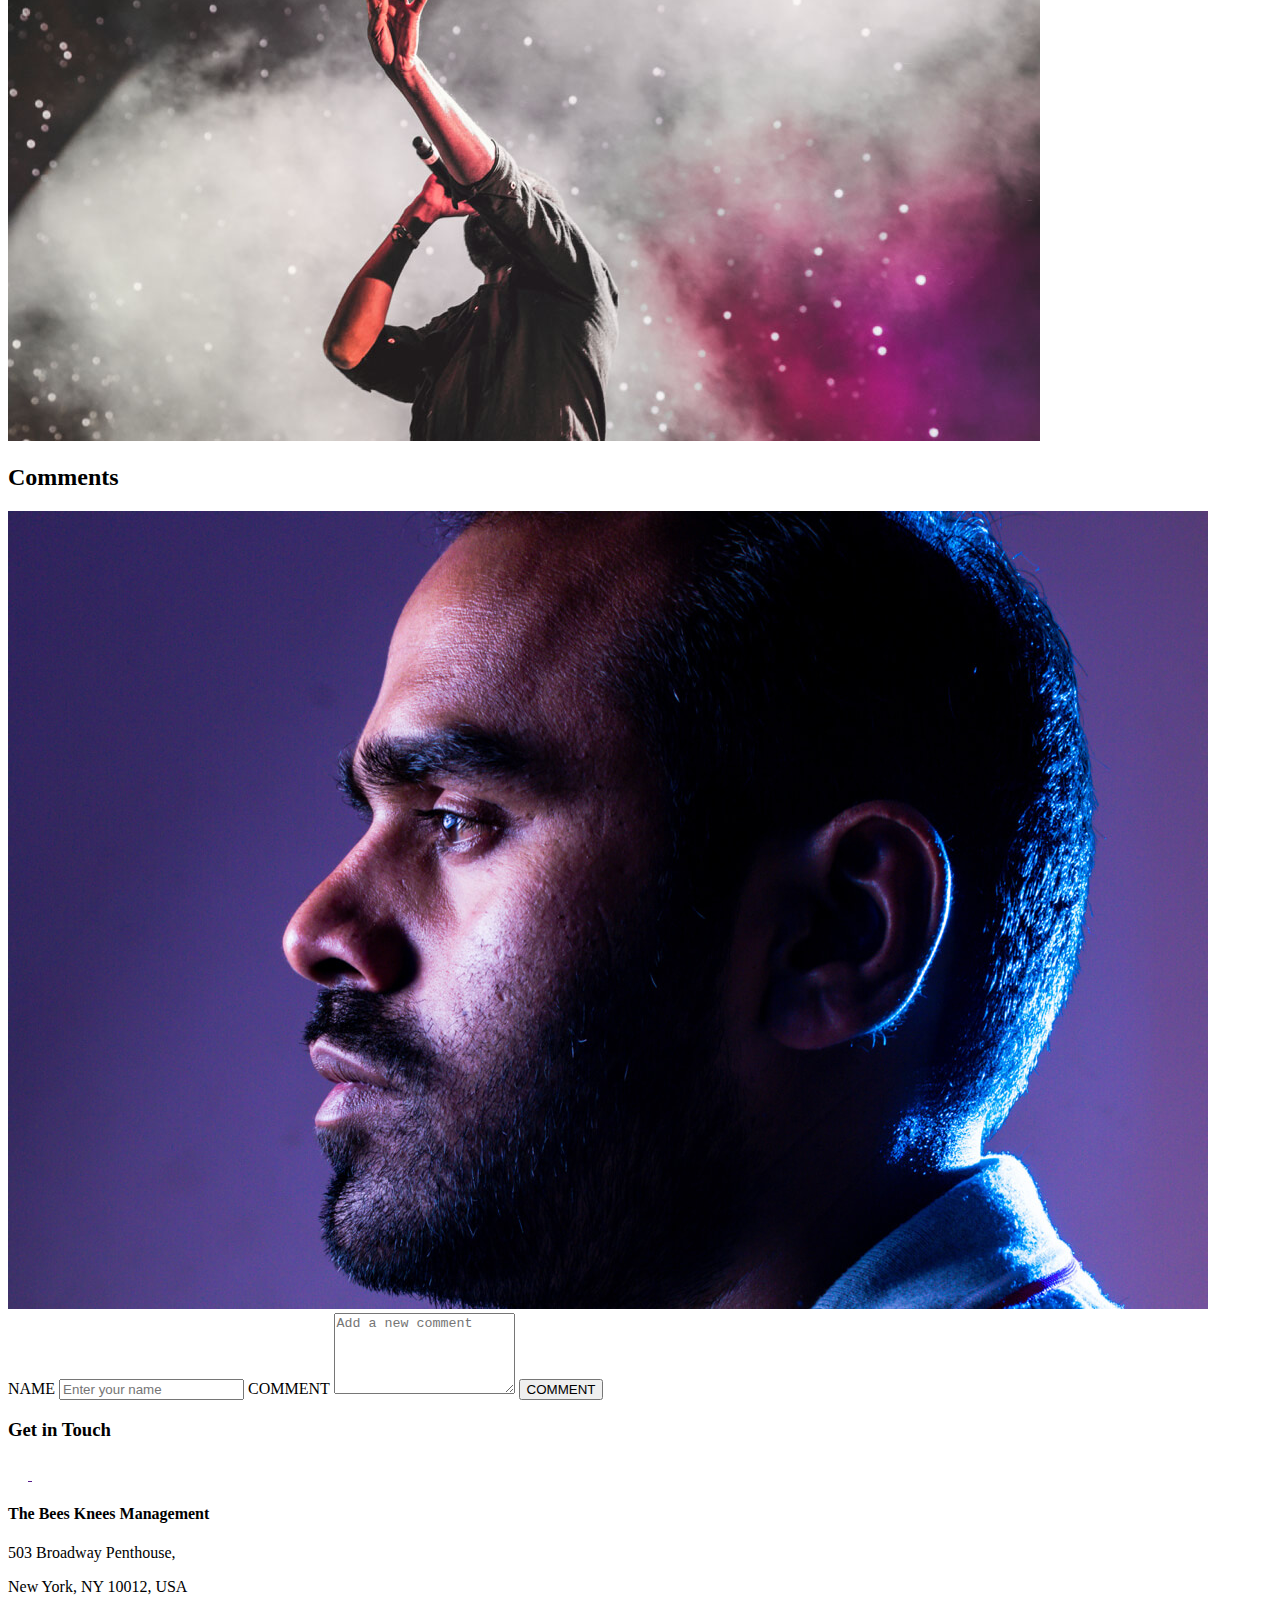
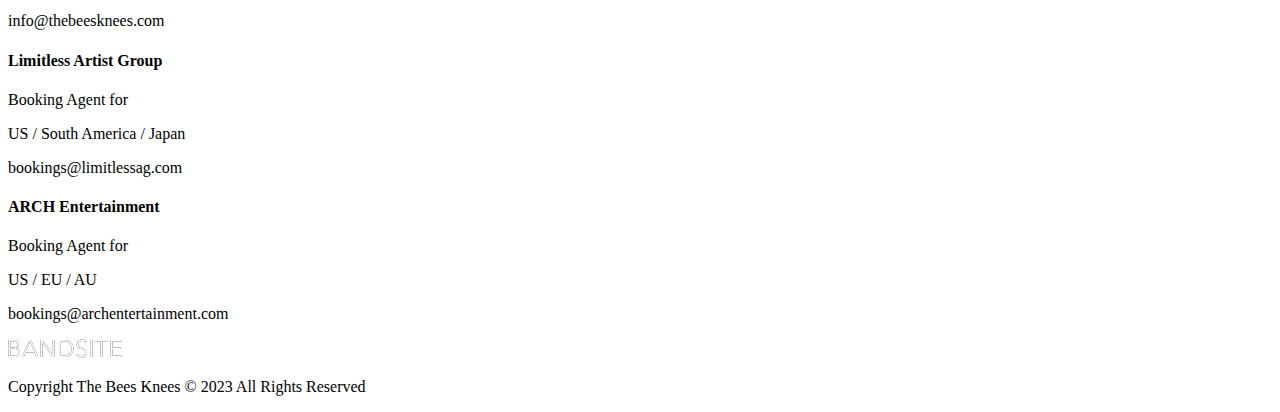
==== commit 17e19a81: "adding new html" ====
--- a/index.html
+++ b/index.html
@@ -88,6 +88,9 @@
         <form class="commentForum">
             <label for="name">NAME</label>
             <input type="text" id="name" name="name" placeholder="Enter your name">
+            <label for="commentText">COMMENT</label>
+            <textarea id="commentText" name="commentText" rows="5" placeholder="Add a new comment"></textarea>
+            <button type="submit">COMMENT</button>
         </form>
         </div>
 
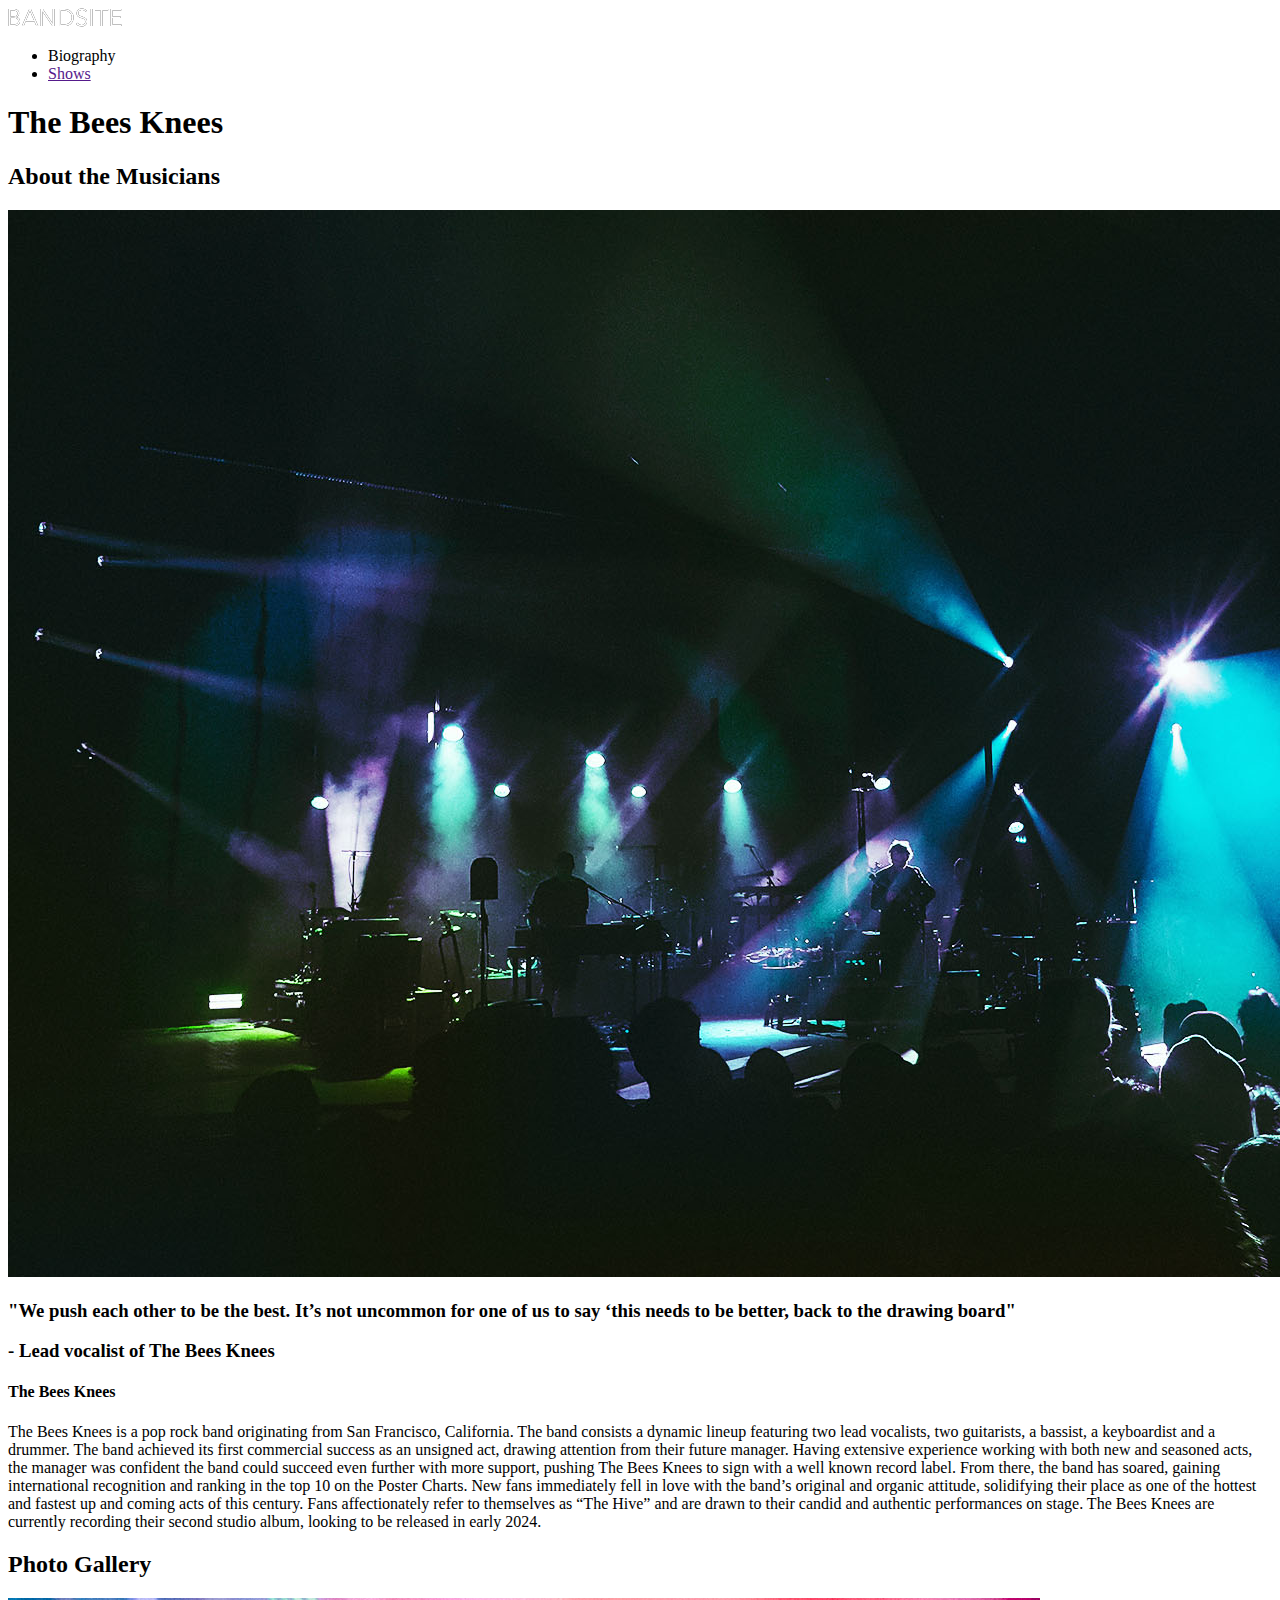
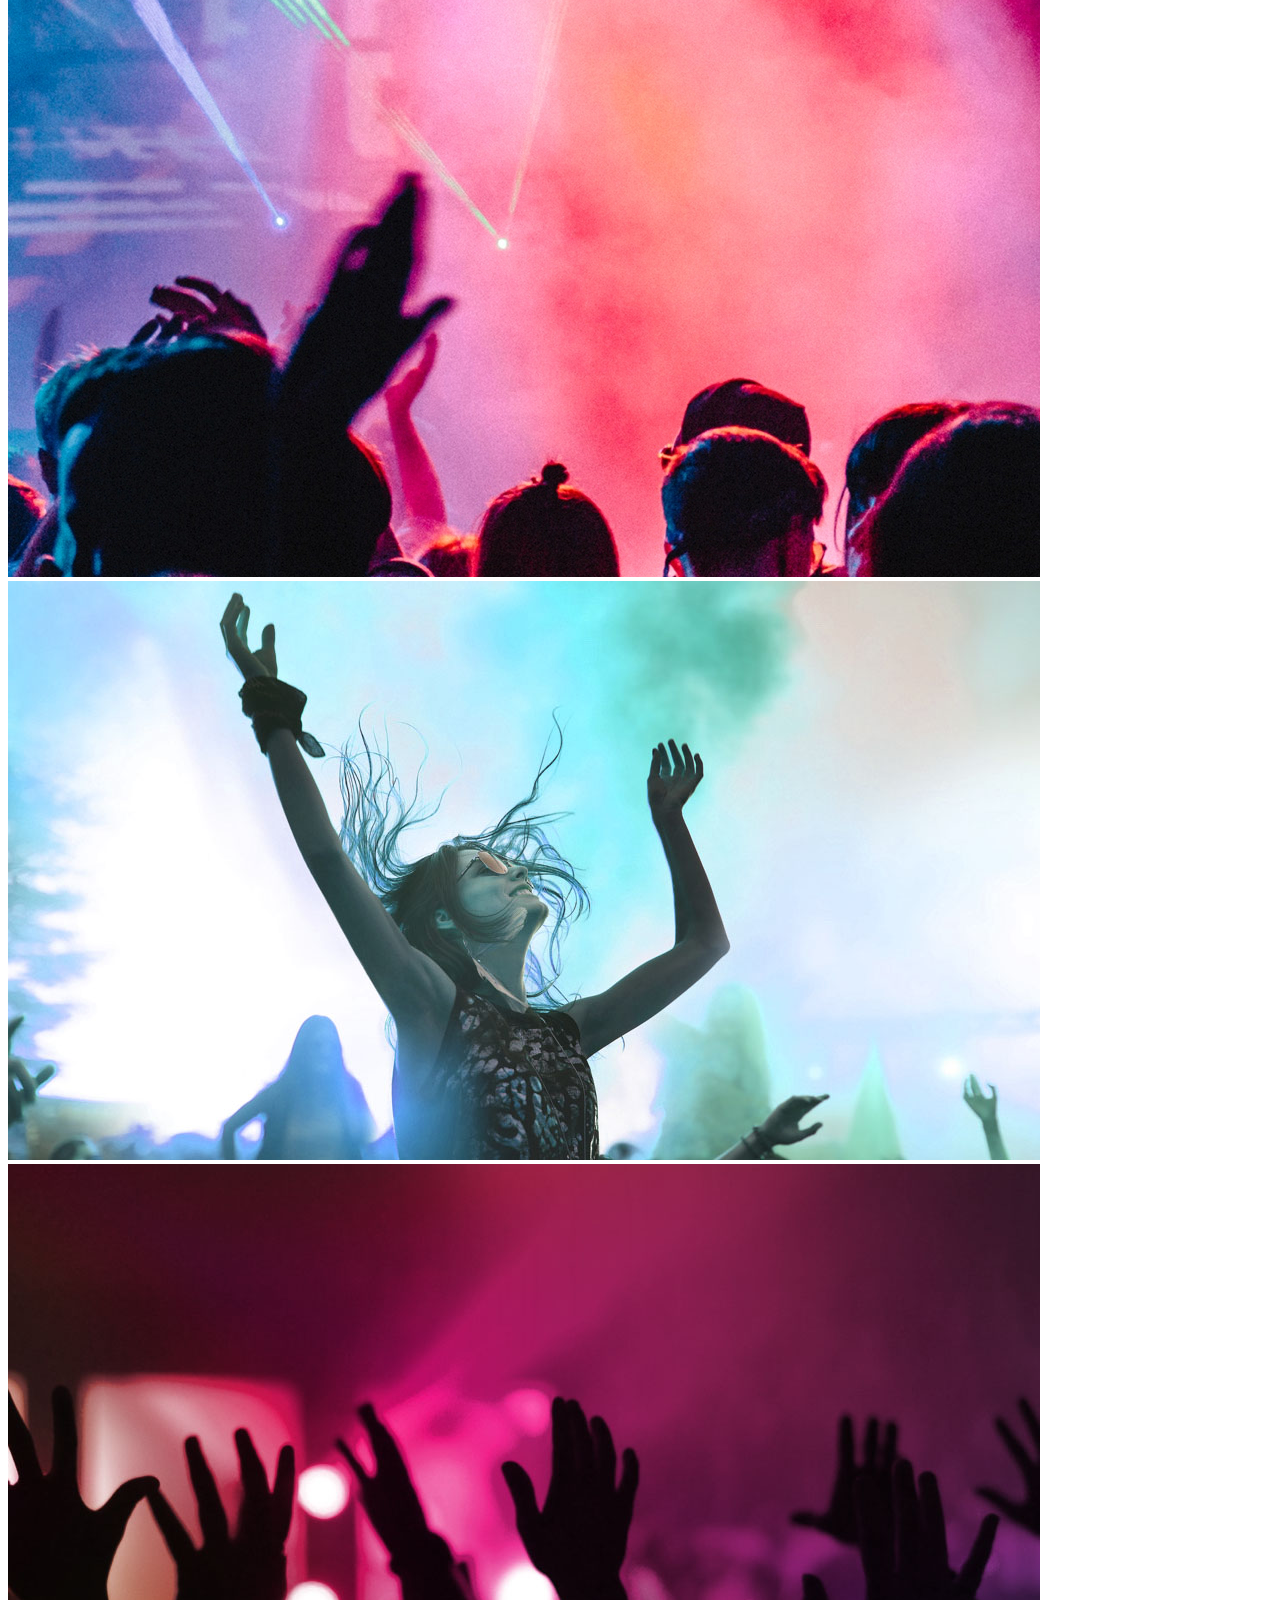
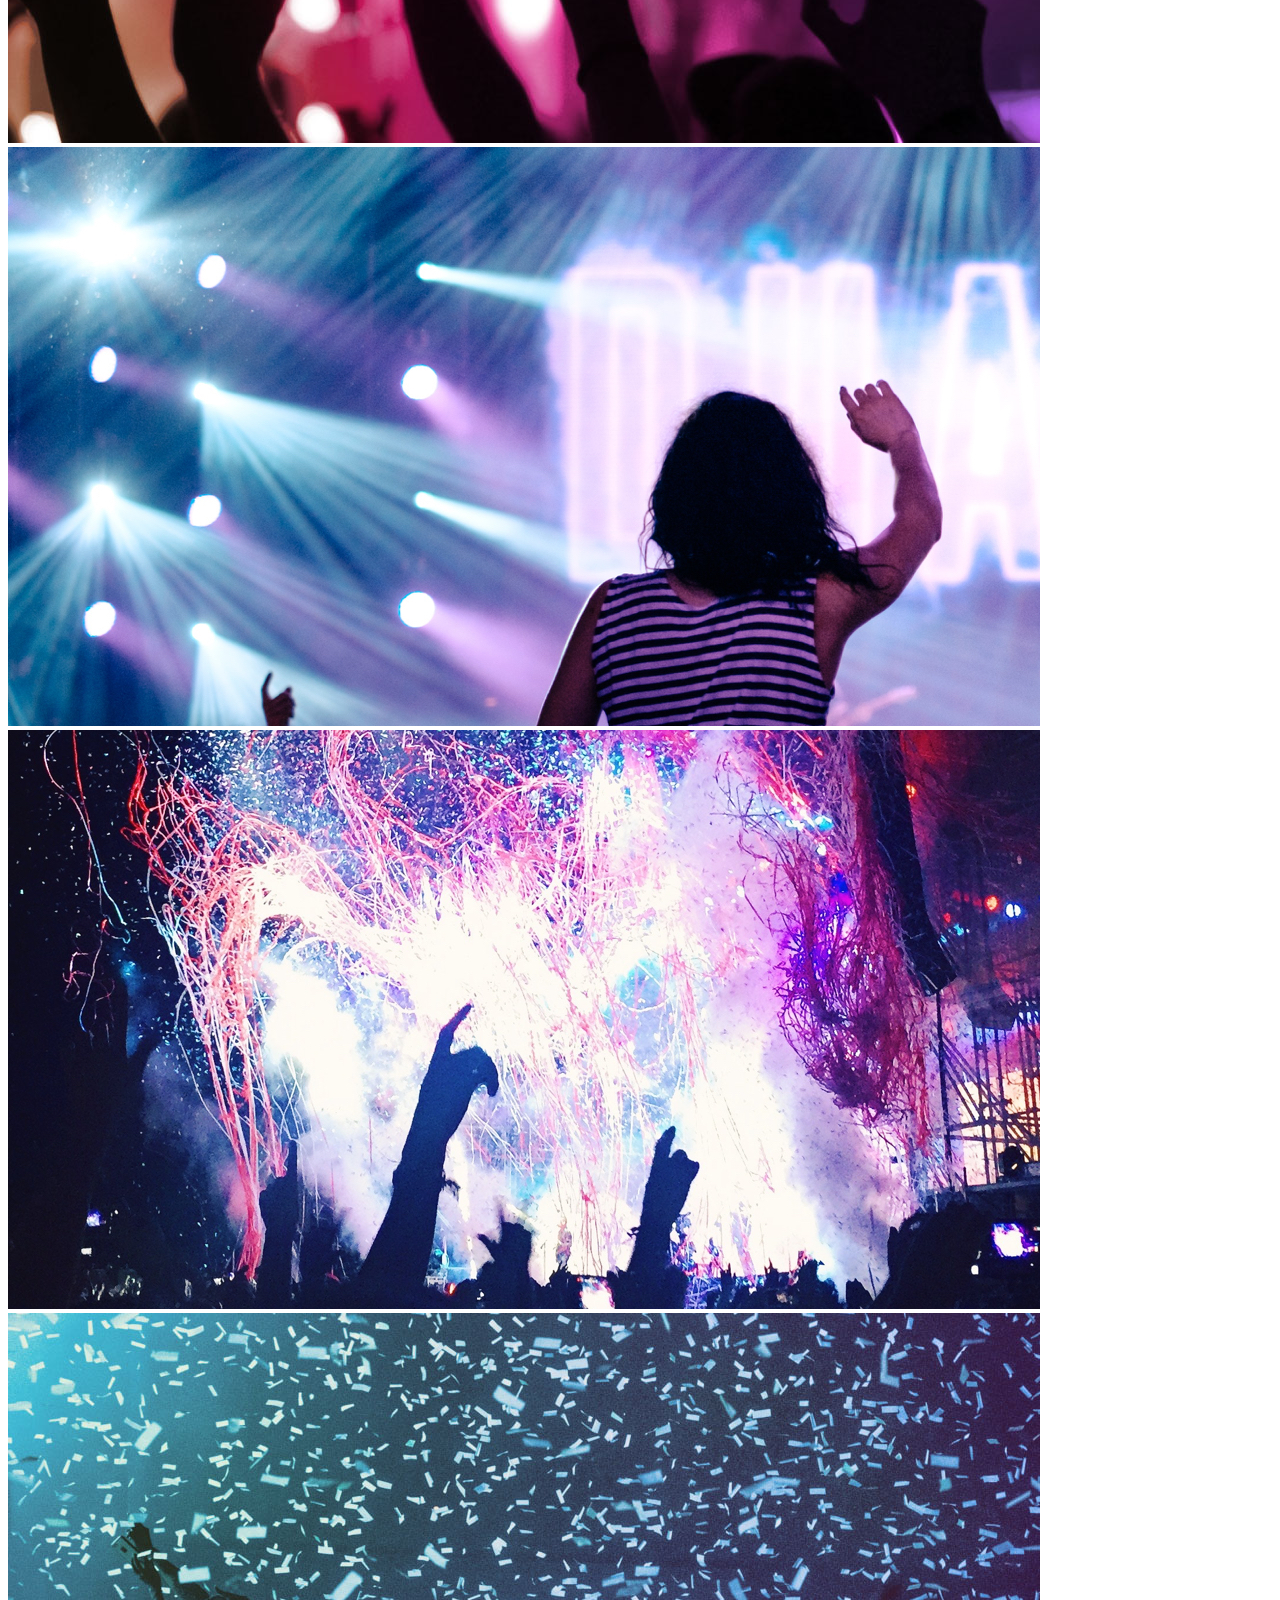
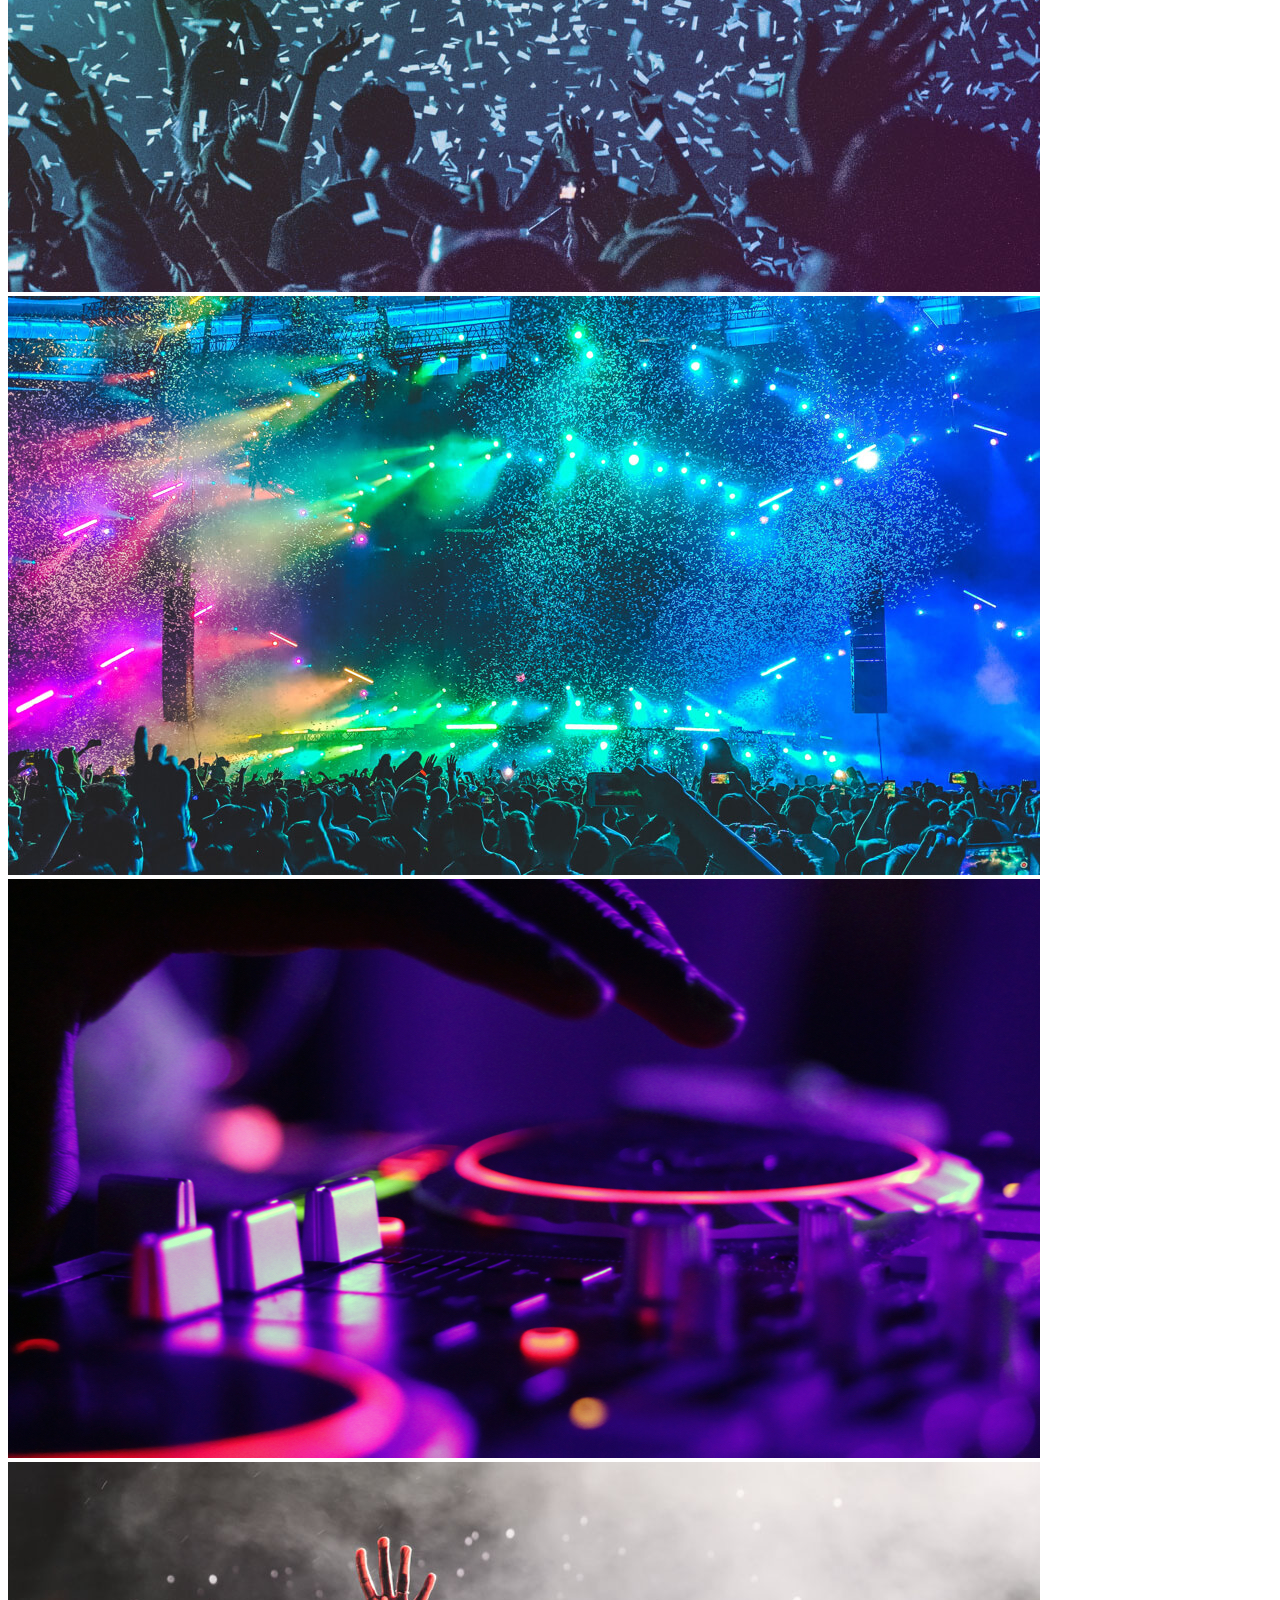
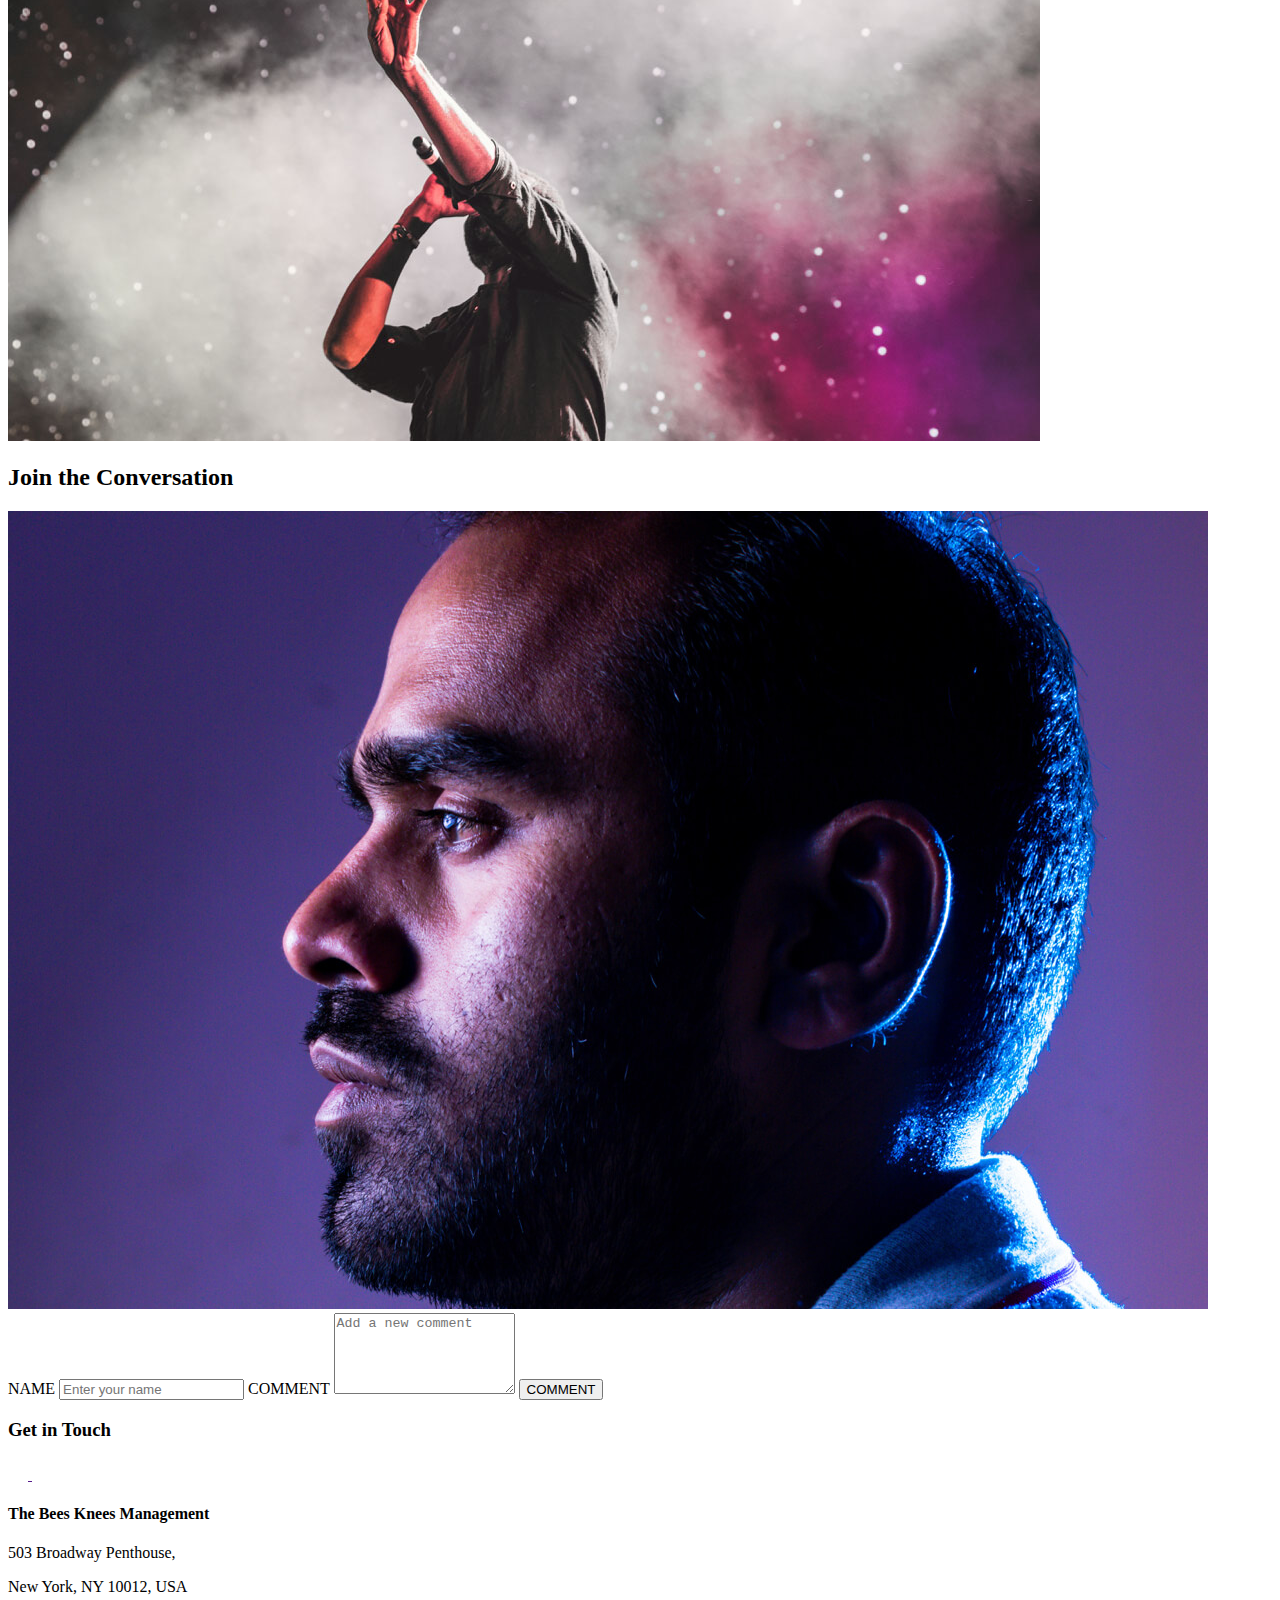
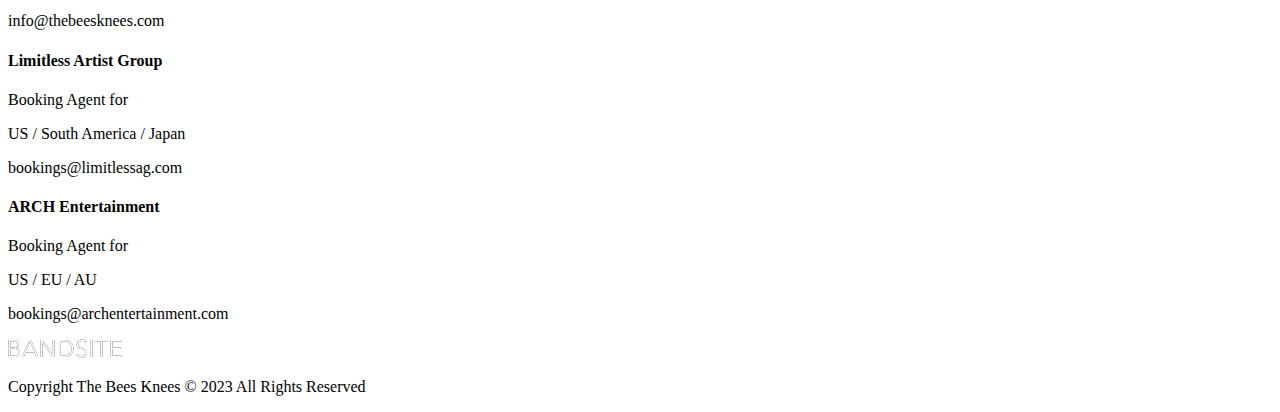
==== commit 18f53b74: "add scss" ====
--- a/index.html
+++ b/index.html
@@ -82,7 +82,7 @@
     </section>
 
     <section class="comments">
-        <h2 class="comments__title">Comments</h2>
+        <h2 class="comments__title">Join the Conversation</h2>
         <div class="comments__forum">
             <img class="comments__forum--avatar" src="/assets/images/Mohan-muruge.jpg" alt="avatar">
         <form class="commentForum">
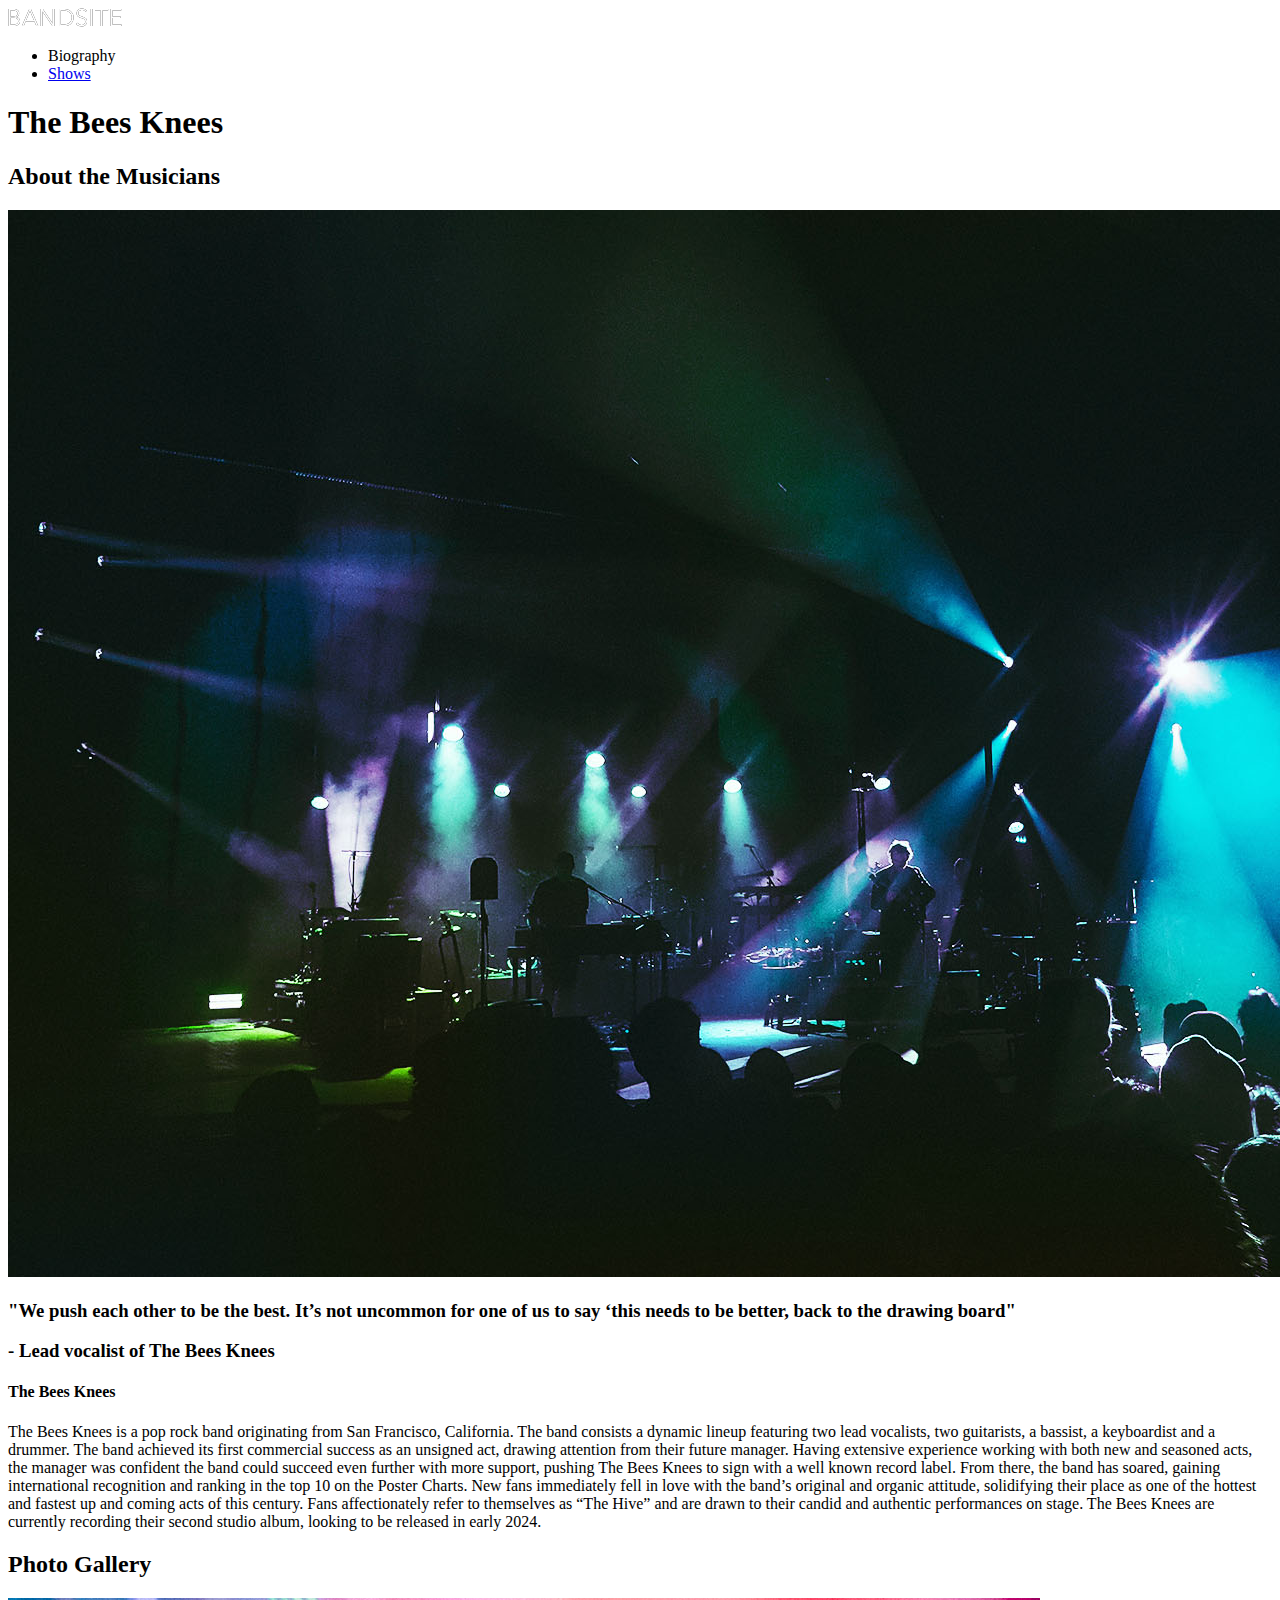
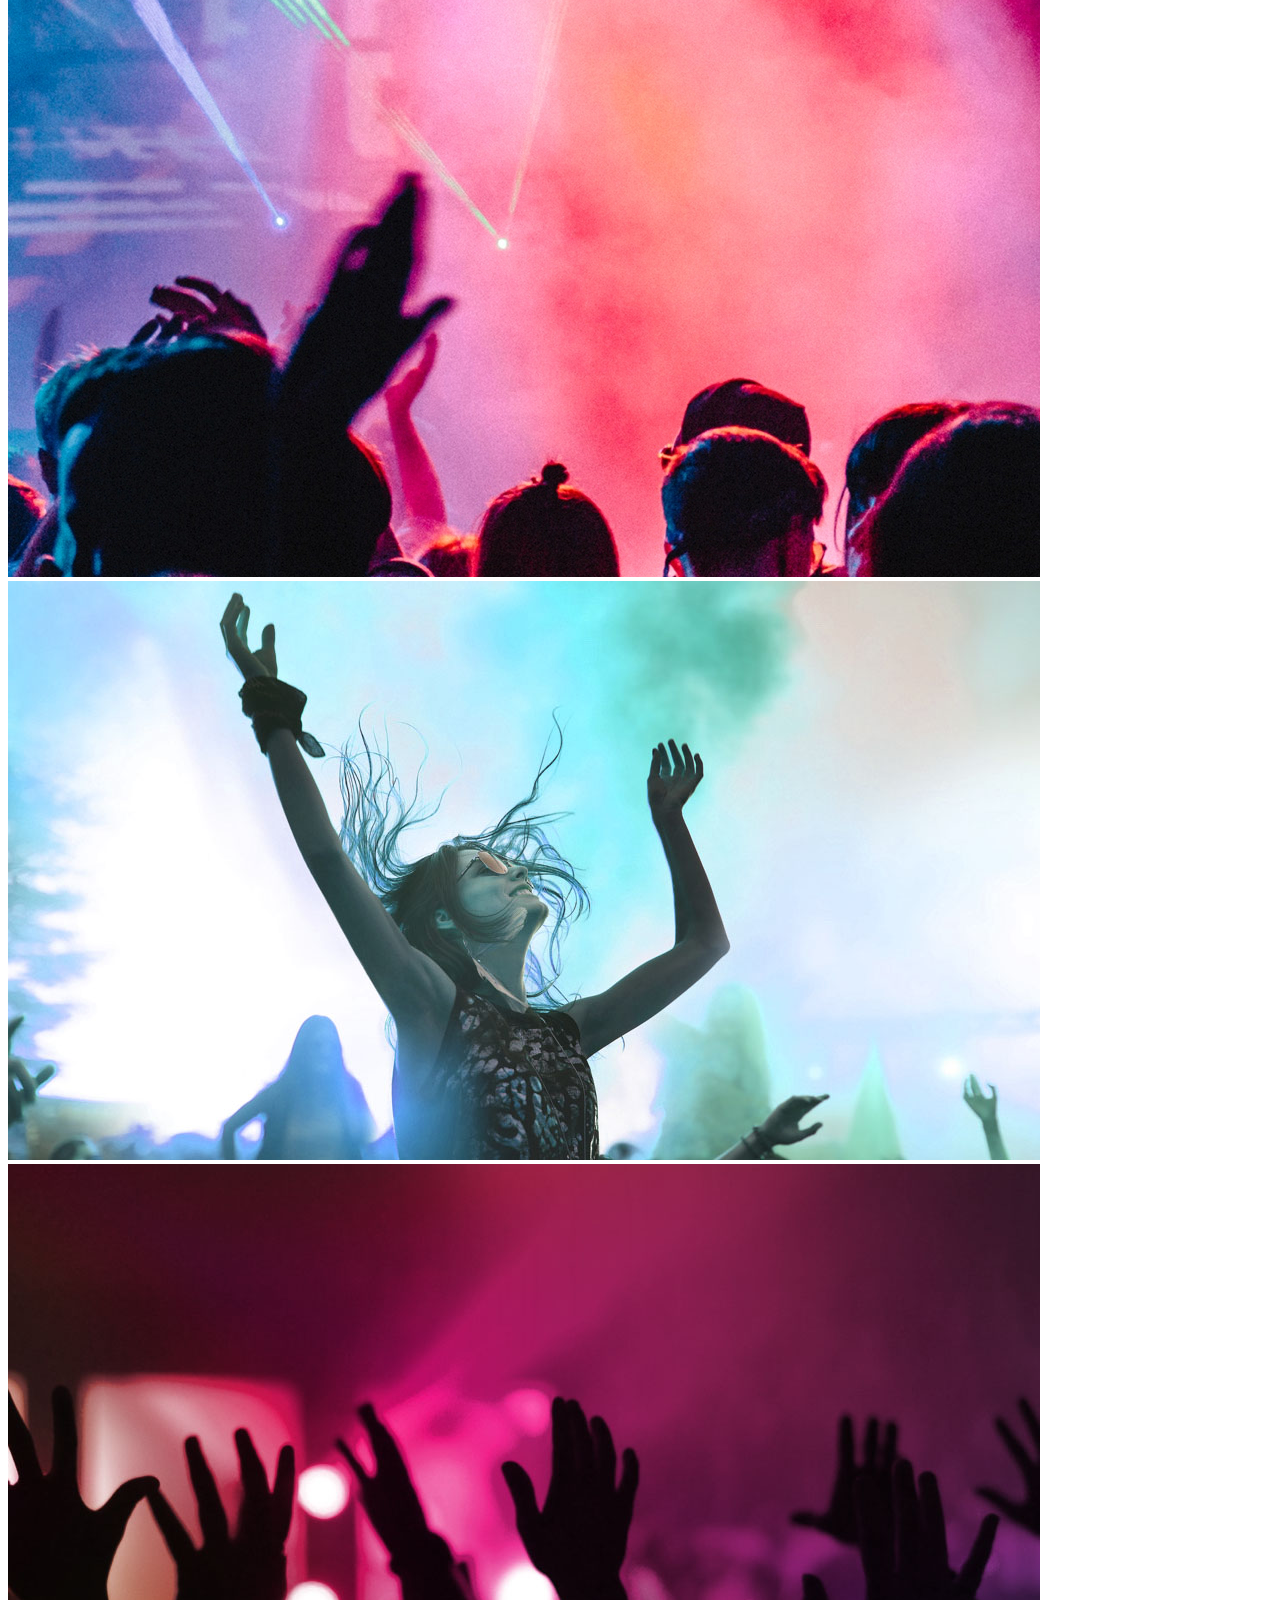
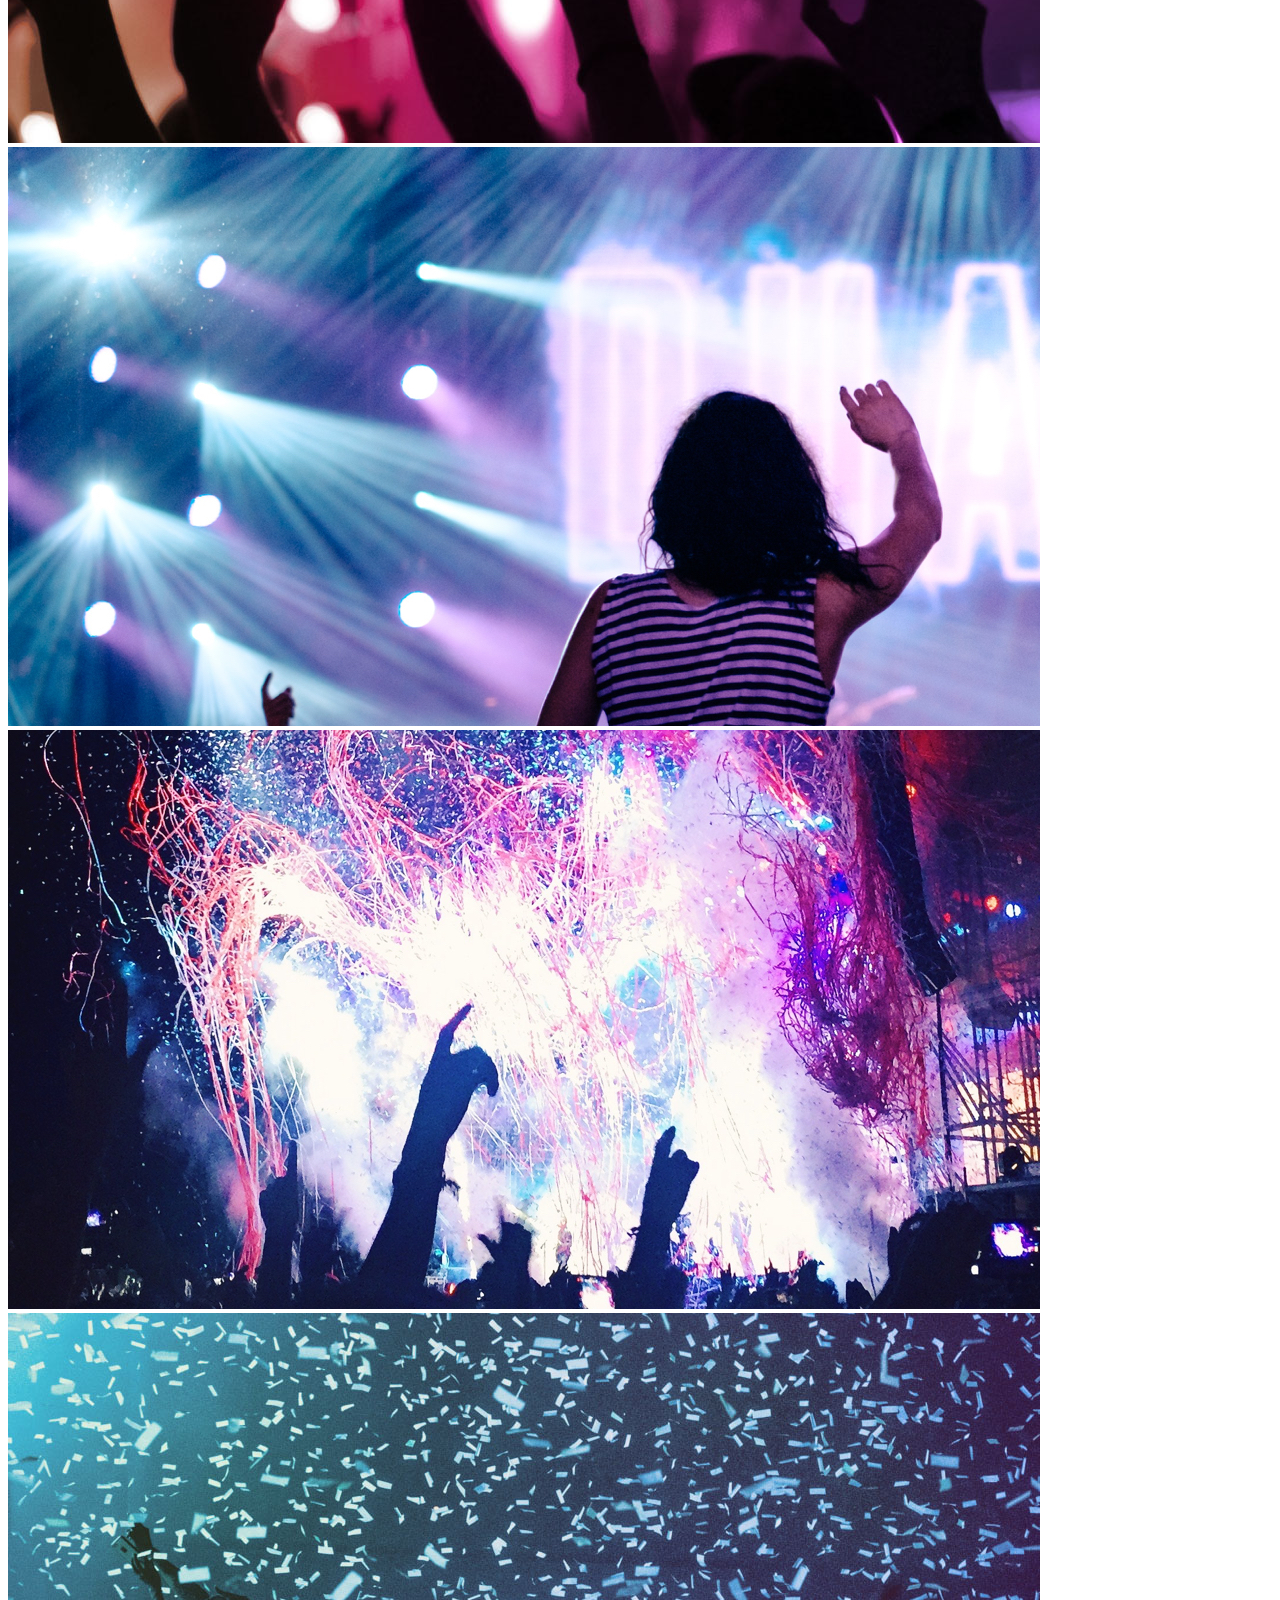
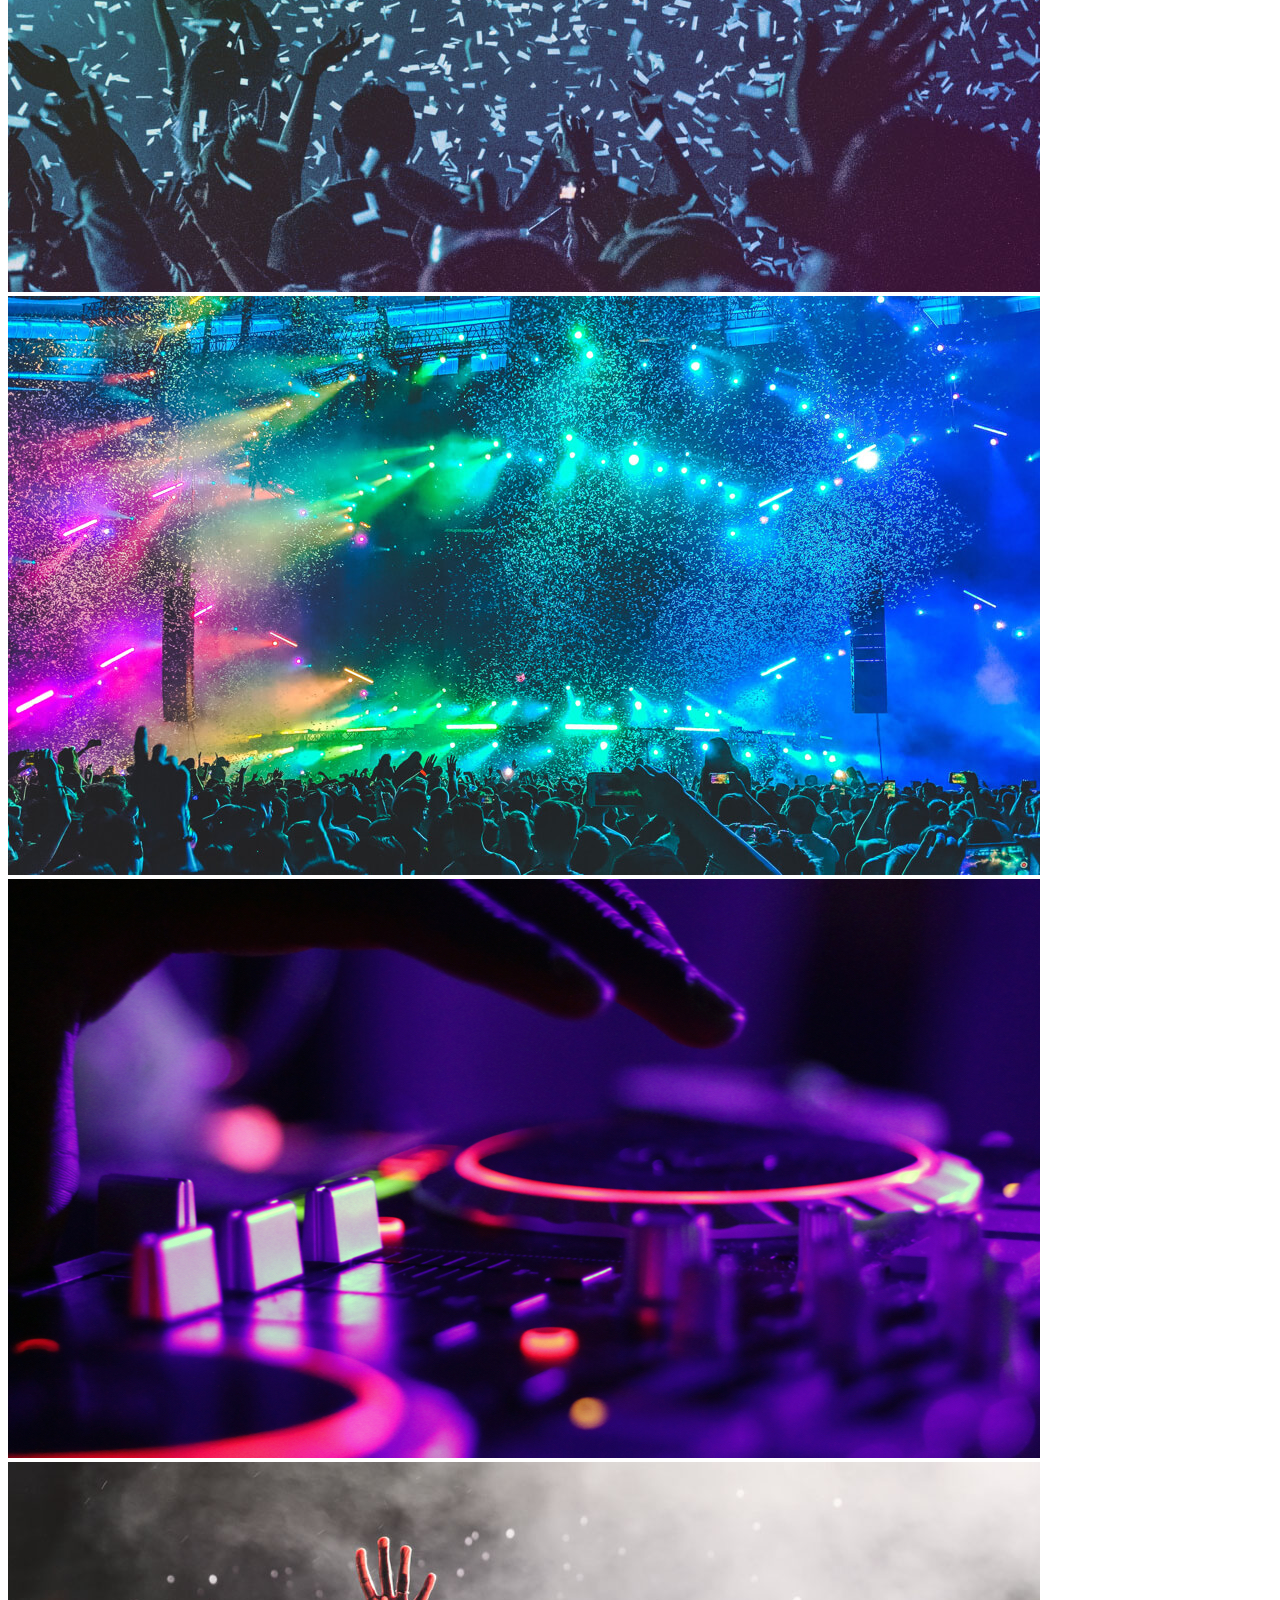
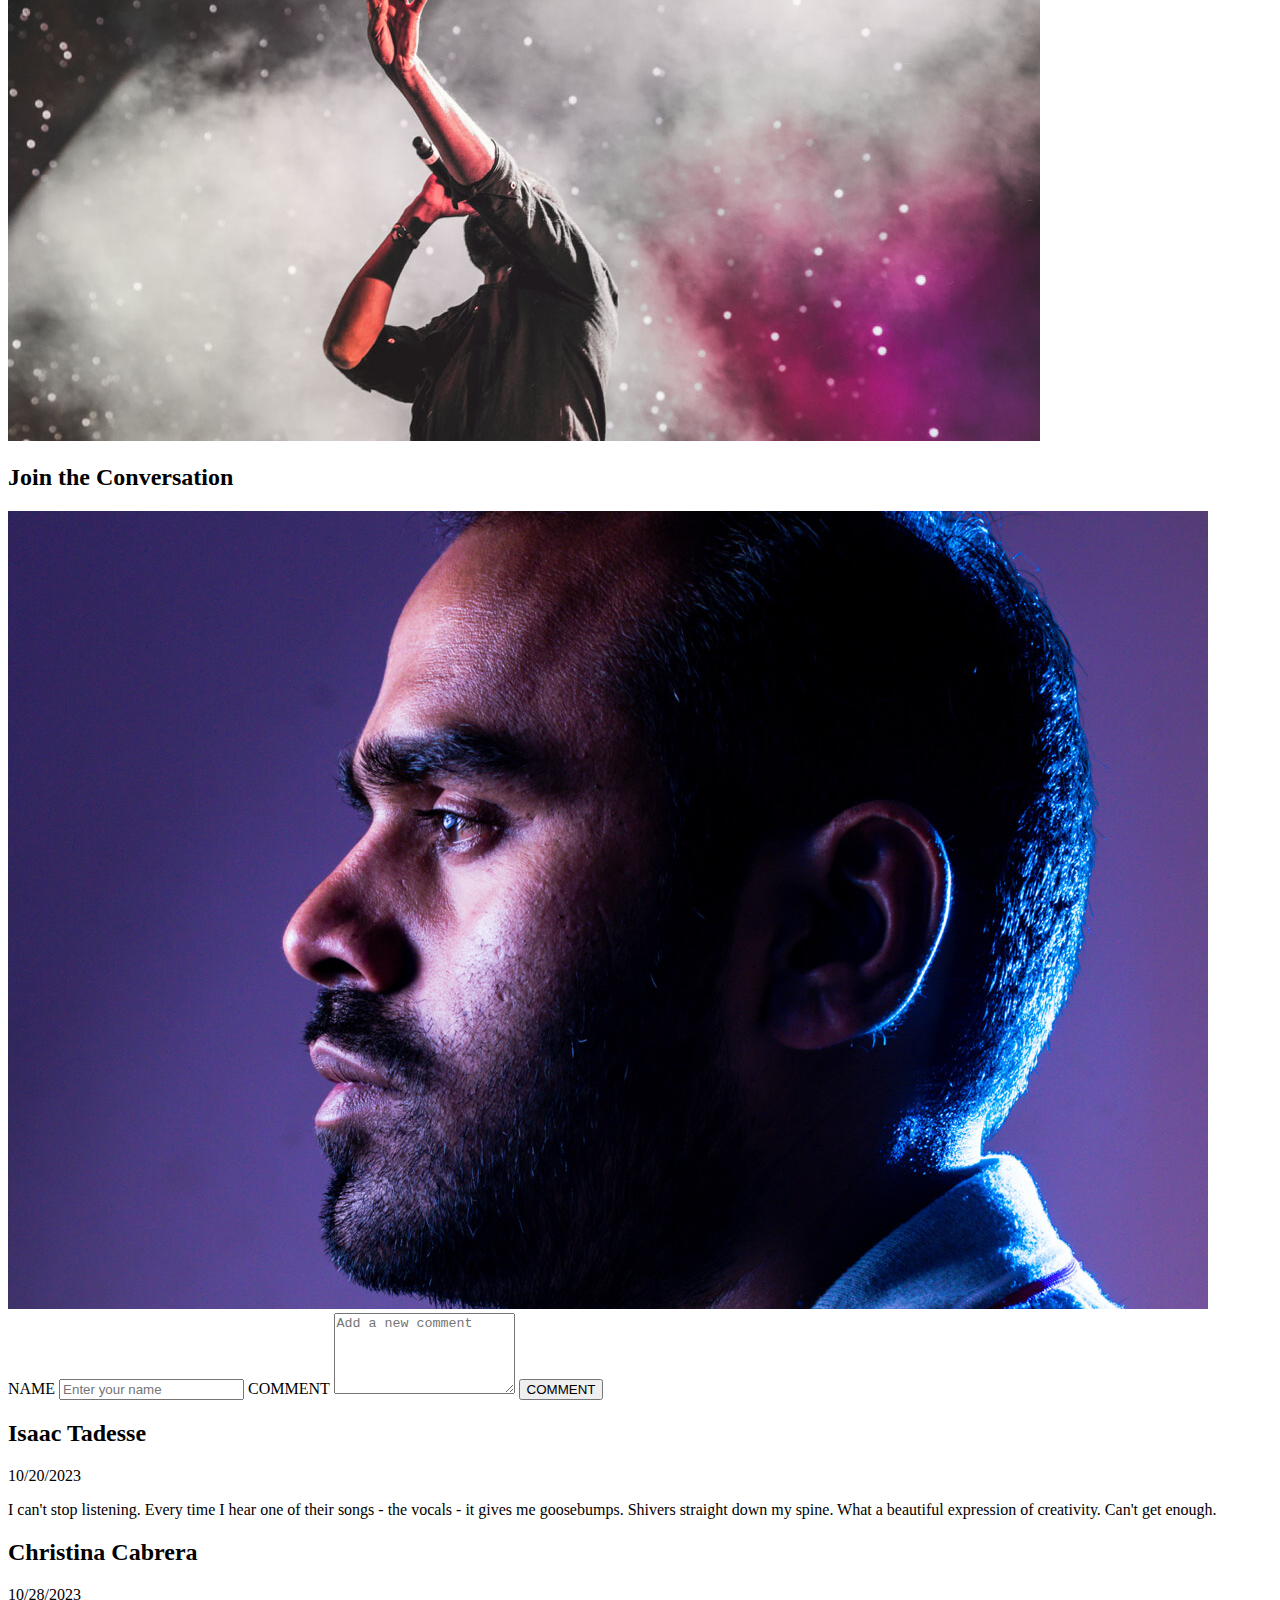
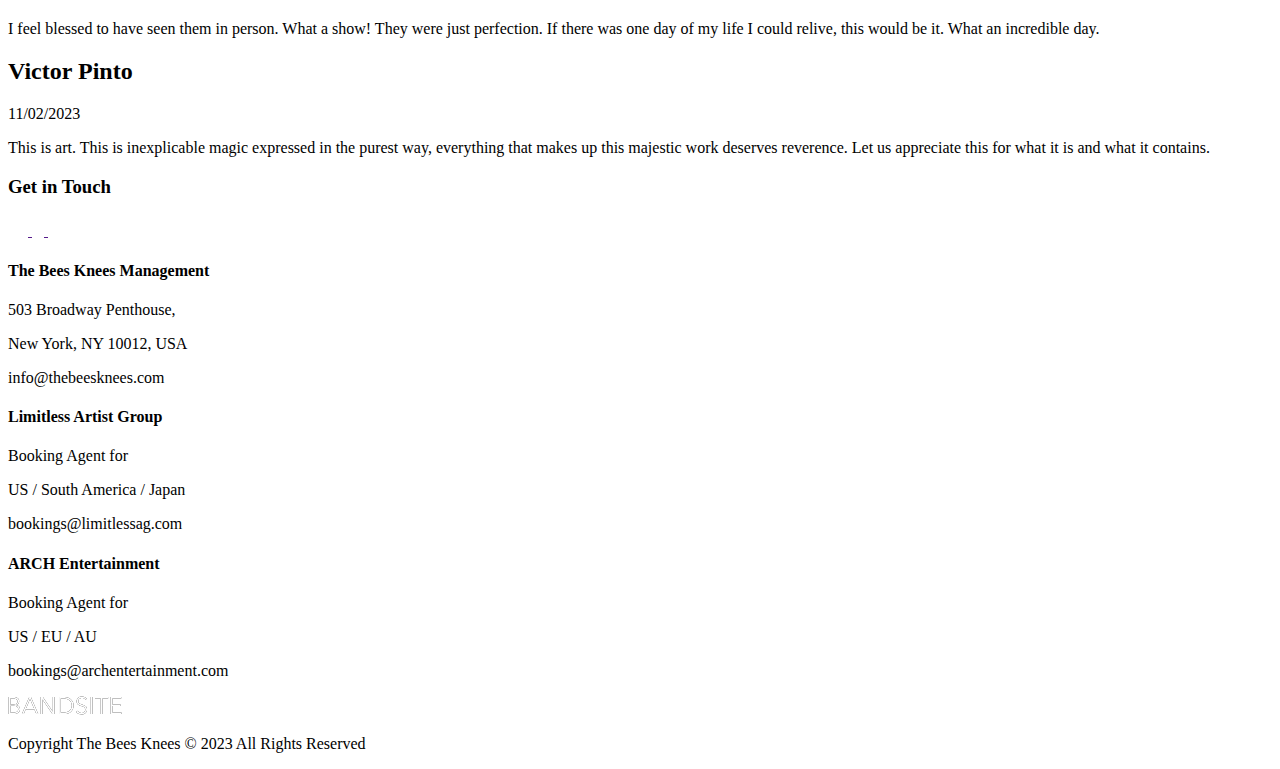
==== commit 4fd210ad: "final fixes" ====
--- a/index.html
+++ b/index.html
@@ -7,6 +7,8 @@
   <meta http-equiv="X-UA-Compatible" content="ie=edge">
   <title>Bandsite</title>
   <link href="./styles/bio.css" rel="stylesheet" /> <!-- Link to bio.scss -->
+  <!--  <script src="./scripts/index-page.js" defer></script>    -->
+  <script type="module" src="/scripts/index-page.js" defer></script> <!-- Link to the script -->
 </head>
 
 <body>
@@ -20,7 +22,7 @@
         </a>     
         <ul class="nav__list">
             <li class="nav__list--item--current">Biography</li>
-            <li class="nav__list--item--other"><a class ="nav__list--item--link" href="">Shows</a></li>
+            <li class="nav__list--item--other"><a class ="nav__list--item--link" href="/pages/shows.html">Shows</a></li>
         </ul>
     </header>
 
@@ -81,8 +83,8 @@
         </div>
     </section>
 
+    <h2 class="comments__title">Join the Conversation</h2>
     <section class="comments">
-        <h2 class="comments__title">Join the Conversation</h2>
         <div class="comments__forum">
             <img class="comments__forum--avatar" src="/assets/images/Mohan-muruge.jpg" alt="avatar">
         <form class="commentForum">
@@ -93,8 +95,7 @@
             <button type="submit">COMMENT</button>
         </form>
         </div>
-
-
+        <div class="commentBox"></div>
     </section>
 
 <footer class="footer">
@@ -103,10 +104,10 @@
         <a class="footer__socials--media" href="">
             <img src="assets/icons/SVG/Icon-instagram.svg" alt="instagram"/>
         </a>
-        <a class="footer__socials--media" href=""></a>
+        <a class="footer__socials--media" href="">
             <img src="assets/icons/SVG/Icon-facebook.svg" alt="facebook"/>
         </a>
-        <a class="footer__socials--media" href=""></a>
+        <a class="footer__socials--media" href="">
             <img src="assets/icons/SVG/Icon-twitter.svg" alt="twitter"/>
         </a>
     </section>
